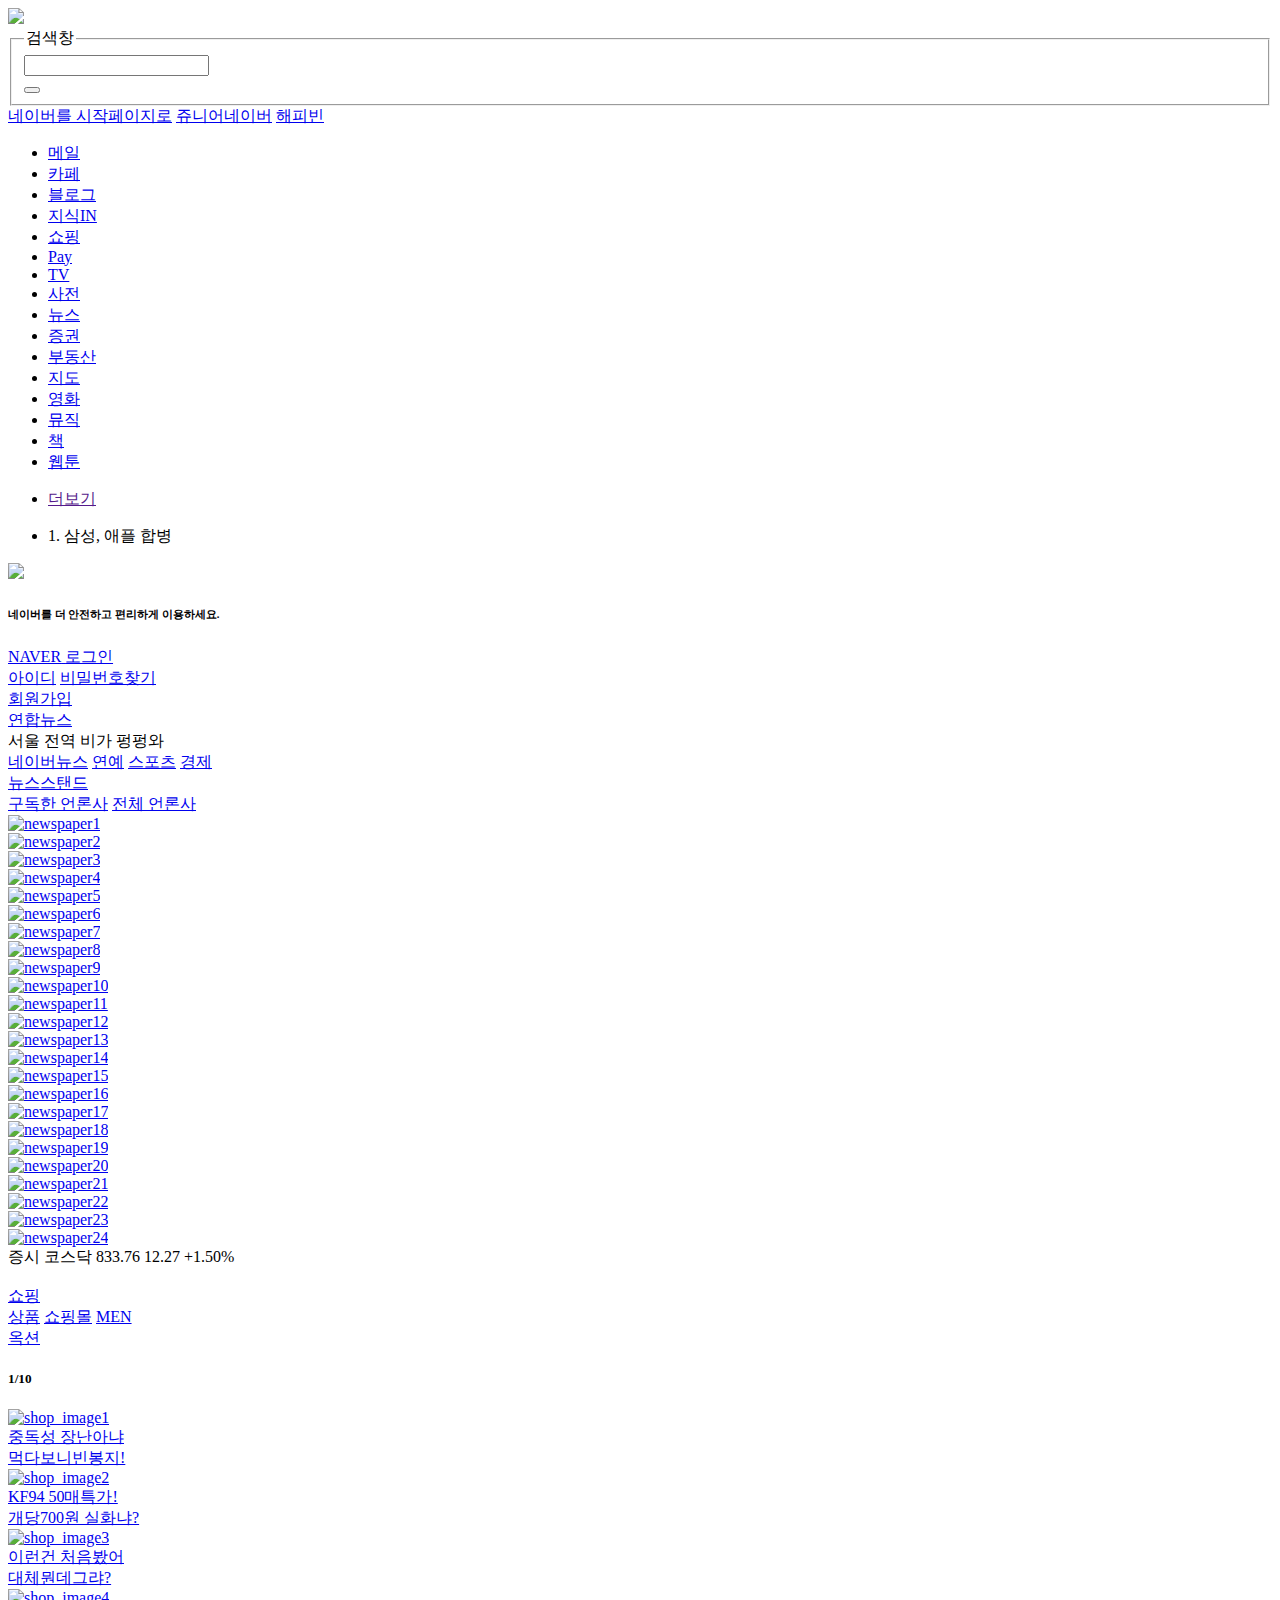
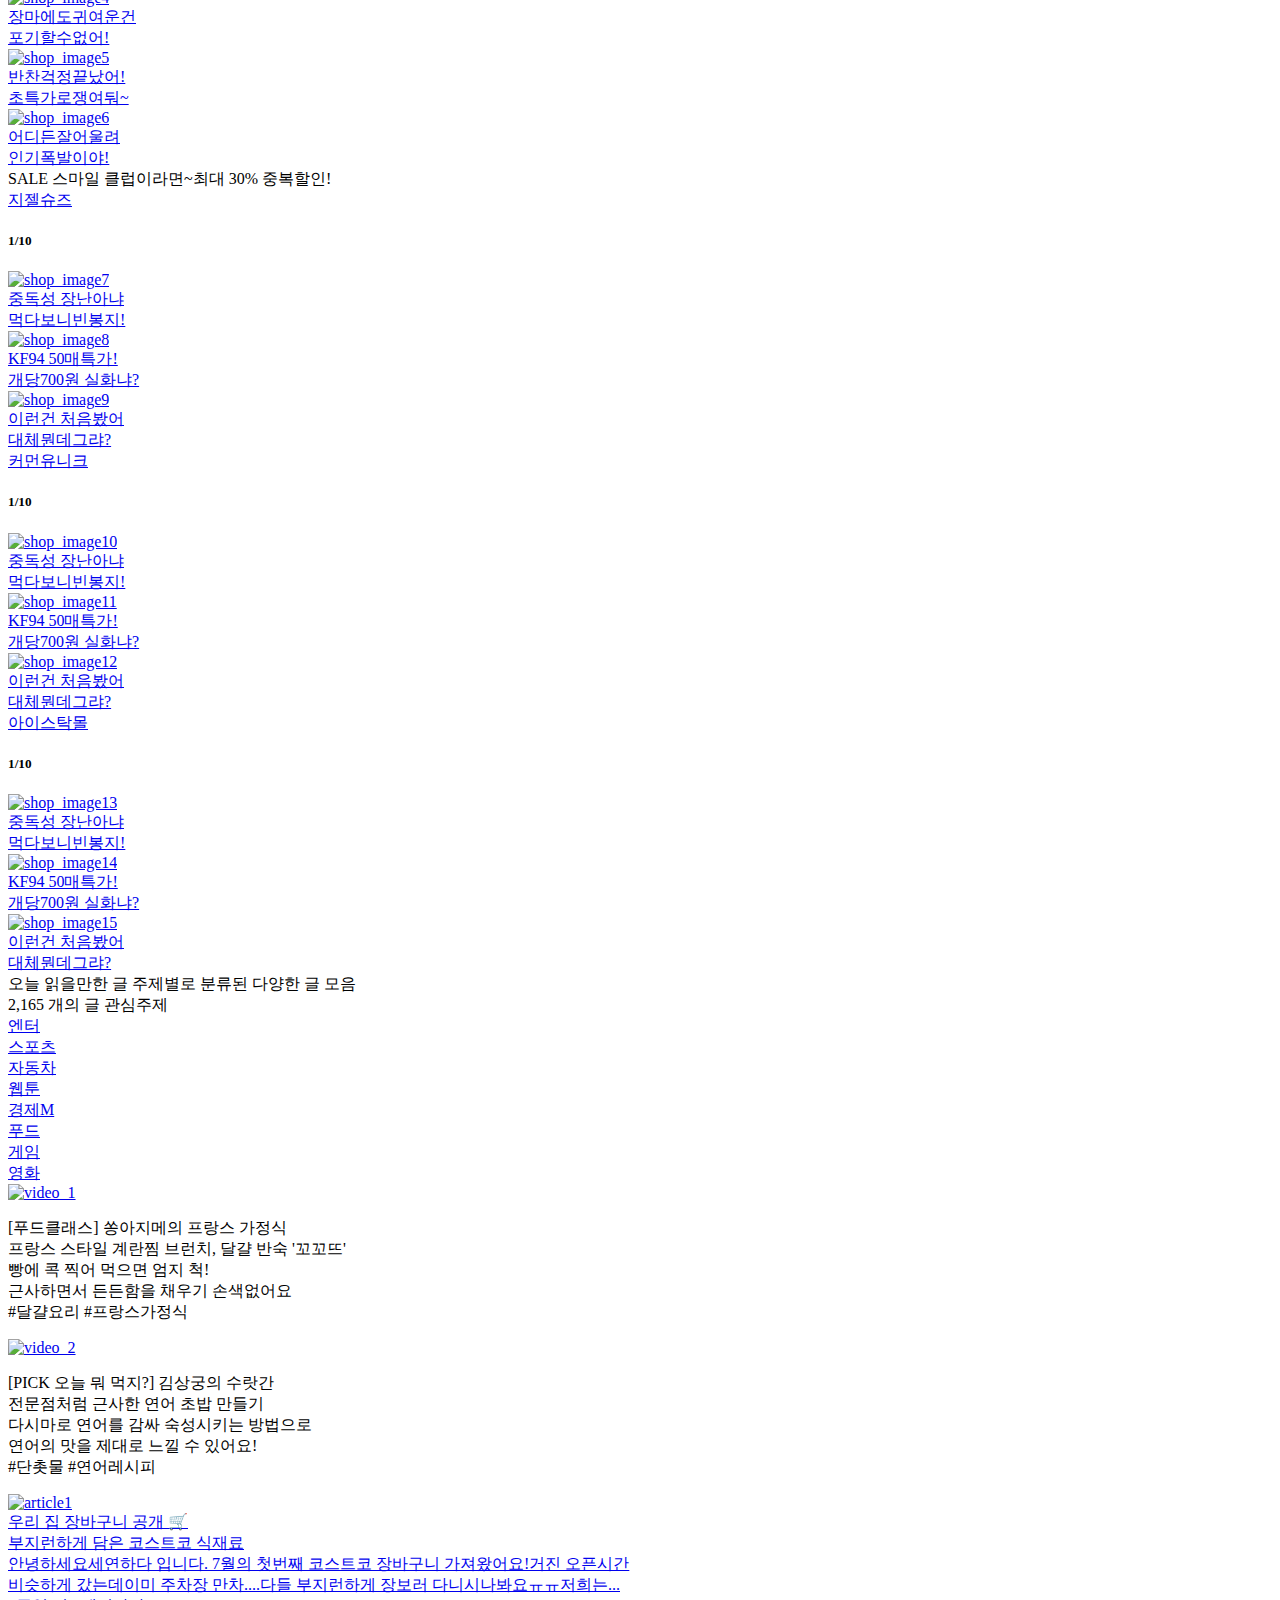
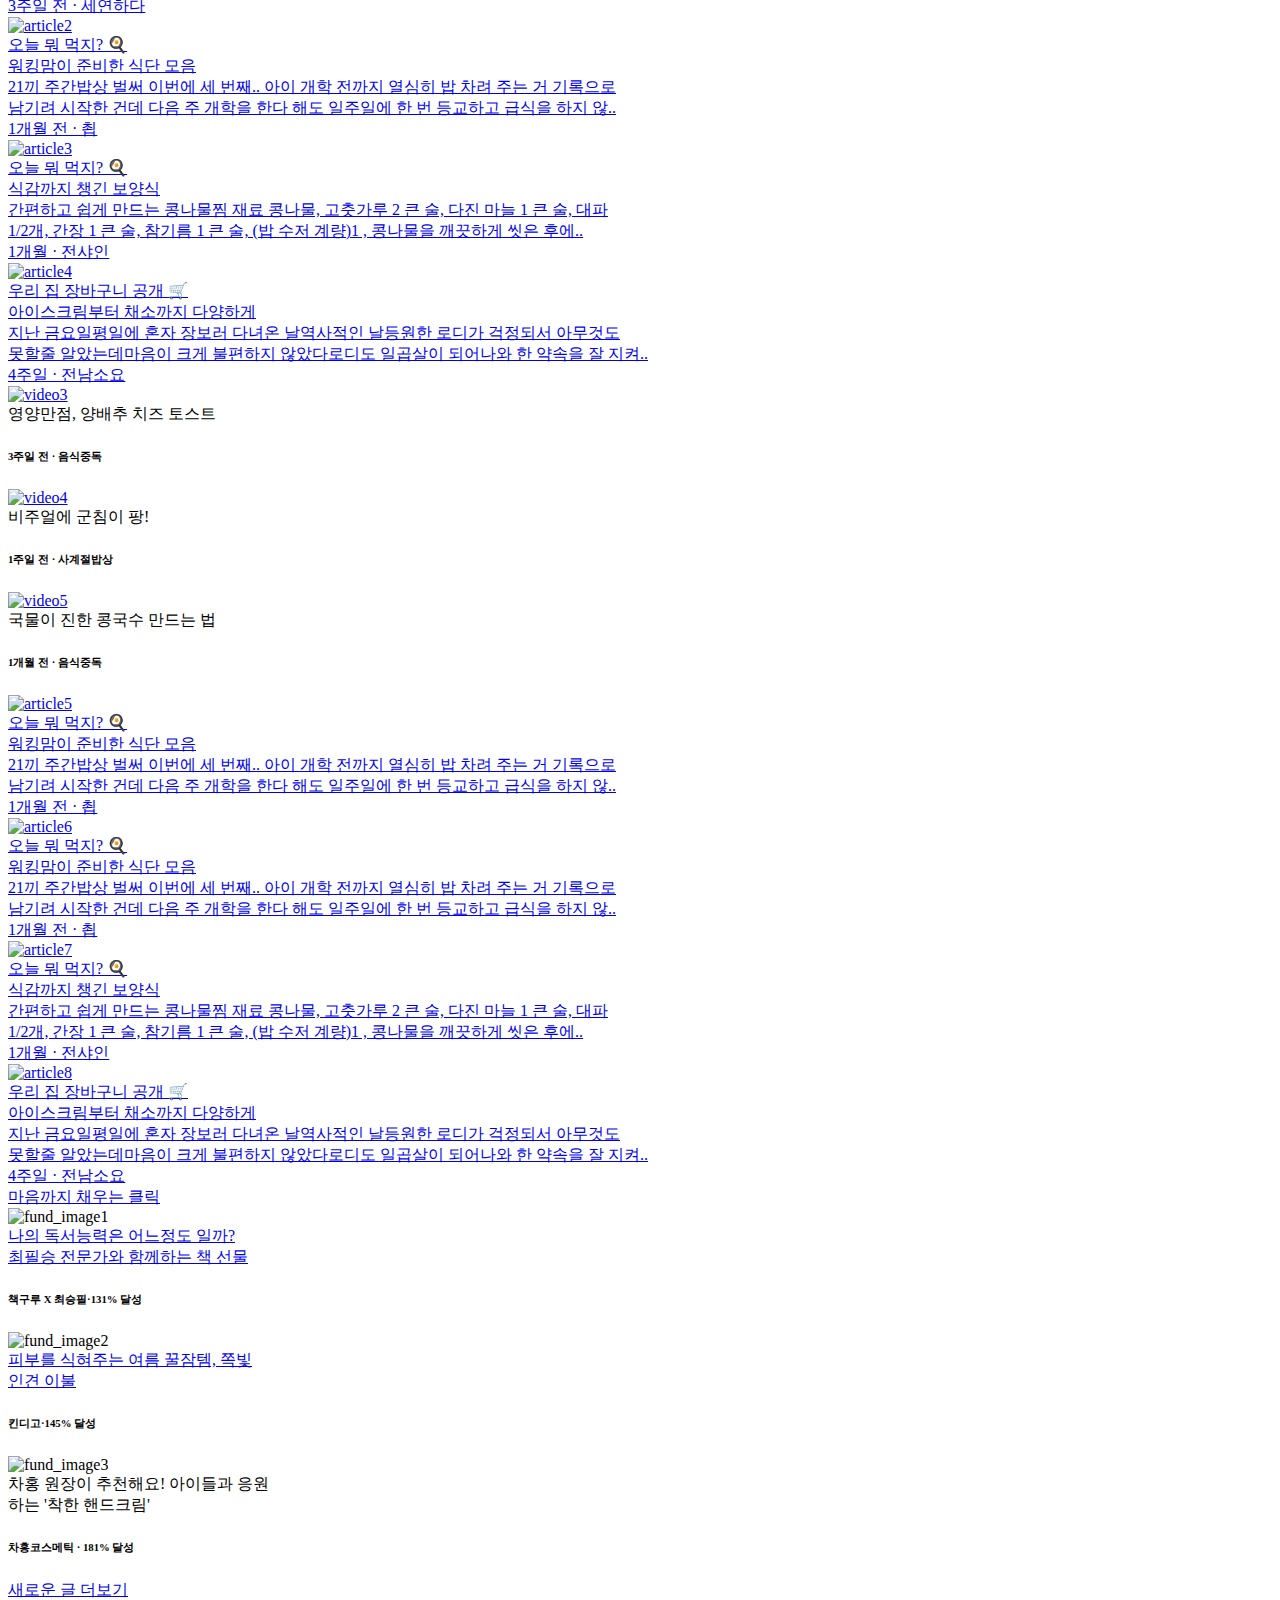
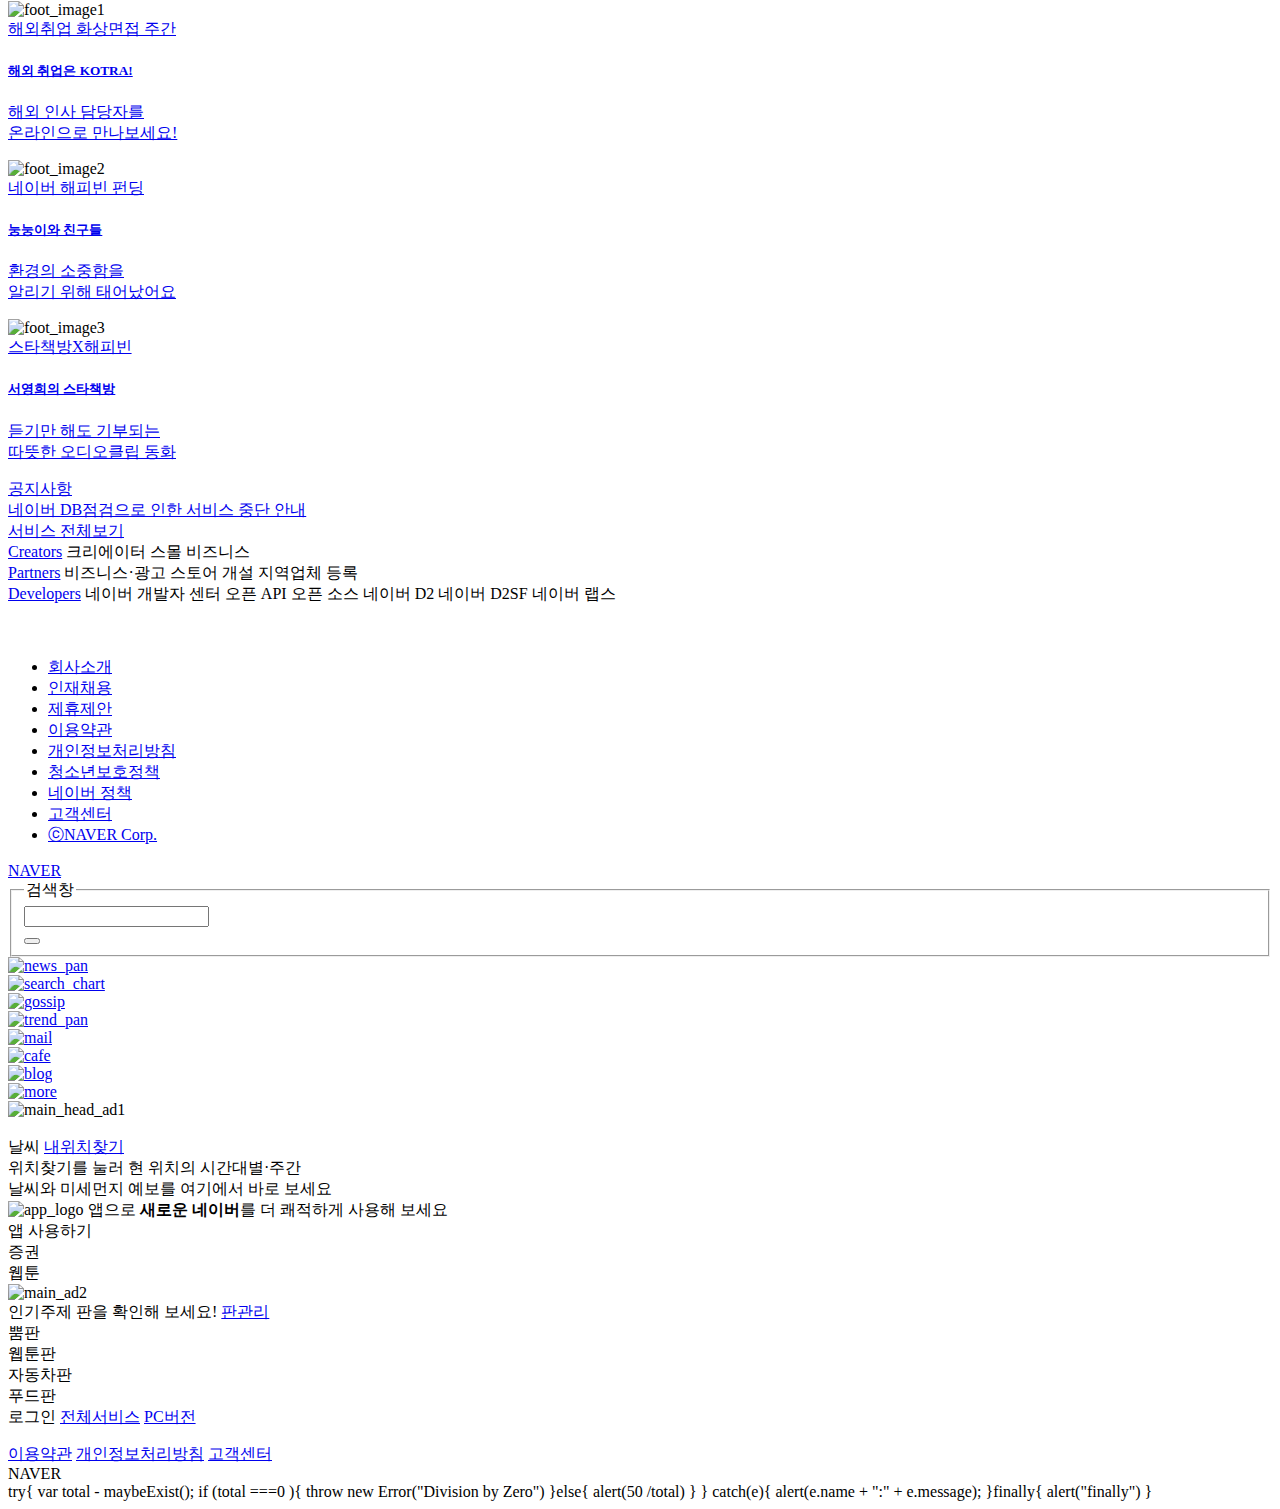
==== naver/index.html @ f4f47e80 "비가 펑펑와로 수정" ====
<!DOCTYPE html>
<html lang="ko">
  <head>
    <meta charset="UTF-8" />
    <meta name="viewport" content="width=device-width, initial-scale=1.0" />
    <meta name="Naver_clone" content="NAVER_CLONE_VER 1.O" />
    <link rel="stylesheet" href="css/style.css" />
    <link
      rel="stylesheet"
      href="https://use.fontawesome.com/releases/v5.13.1/css/all.css"
      integrity="sha384-xxzQGERXS00kBmZW/6qxqJPyxW3UR0BPsL4c8ILaIWXva5kFi7TxkIIaMiKtqV1Q"
      crossorigin="anonymous"
    />
    <link href="react_style.css" media="(max-width: 1280px)" rel="stylesheet">
    <title>INDEX | NAVER CLONE</title>
  </head>
  <body class="react_body">
    <!-- 일반 웹화면 -->
    <header class="header">
      <div class="header_container">
        <div class="logo">
          <a href="#"><img src="image/logo.png" /></a>
        </div>
      <form>
        <fieldset>
          <legend class="hidden">검색창</legend>
          <div class="search_box">
            <input type="text" tabindex="1" id="search_bar" />
            <div class="bar">
              <a href="#"><i class="far fa-keyboard"></i></a>
              <a href="#"><i class="fas fa-caret-down"></i></a>
            </div>
            <button type="submit" tabindex="2" class="search_button">
              <i class="fas fa-search" id="search_icon"></i>
            </button>
          </div>
        </fieldset>
      </form>
    </div>
      <div class="header_link">
        <a href="#">네이버를 시작페이지로</a>
        <a href="#"><i class="fas fa-arrow-circle-right"></i></a>
        <a href="#">쥬니어네이버</a>
        <a href="#">해피빈</a>
      </div>
      <div class="nav_wrapper">
      <nav class="nav">
        <div class="nav_list">
          <ul>
            <li>
              <a href="#"
                ><i class="fas fa-envelope-open-text" id="list_icon"></i>메일</a
              >
            </li>
            <li><a href="#">카페</a></li>
            <li><a href="#">블로그</a></li>
            <li><a href="#">지식IN</a></li>
            <li><a href="#">쇼핑</a></li>
            <li><a href="#">Pay</a></li>
            <li>
              <a href="#"><i class="fas fa-play list_play_icon"></i>TV</a>
            </li>
            <li><a href="#">사전</a></li>
            <li><a href="#">뉴스</a></li>
            <li><a href="#">증권</a></li>
            <li><a href="#">부동산</a></li>
            <li><a href="#">지도</a></li>
            <li><a href="#">영화</a></li>
            <li><a href="#">뮤직</a></li>
            <li><a href="#">책</a></li>
            <li><a href="#">웹툰</a></li>
          </ul>
          <ul>
            <li>
              <a href="" class="more" id="list_more_icon"
                >더보기<i class="fas fa-angle-down"></i
              ></a>
            </li>
          </ul>
          <ul>
            <li>
              <div class="realtime_keyword">
                <span class="keyword_color">1.</span>
                <span>삼성, 애플 합병</span>
              </div>
            </li>
          </ul>
        </div>
      </nav>
      </div>
    </header>
    <main class="main">
      <section class="section "> <!--메인 섹션1-->
        <div class="section_item">
          <img src="image/ad.JPG" id="main_ad" />
        </div>
        <div class="section_item section2"> <!--메인 섹션2-->
          <div class="login_item1">
            <h6>네이버를 더 안전하고 편리하게 이용하세요.</h6>
          </div>
          <div class="login_item2">
            <a href="#"
              ><span id="login_naver">NAVER</span> <span>로그인</span></a
            >
          </div>
          <div class="login_item3">
            <div class="left_items">
              <i class="fas fa-lock"></i>
              <a href="#">아이디</a>
              <a href="#">비밀번호찾기</a>
            </div>
            <div class="right_items">
              <i class="fas fa-user"></i>
              <a href="#">회원가입</a>
            </div>
          </div>
        </div>
        <div class="section_item section3_inner_grid"> <!--메인 섹션3-->
          <div class="section3_item">
            <div class="realtime_news">
              <div class="realtime_news_item1">
                <a href="#" id="realtime_news_link"><span>연합뉴스</span></a>
                <i class="fas fa-angle-right"></i>
              </div>
              <div class="realtime_news_item2">서울 전역 비가 펑펑와</div>
              <div class="realtime_news_item3">
                <a href="#" class="select_category_link" id="realtime_news_category"><span >네이버뉴스</span></h5></a>
                <a href="#" class="select_category_link"><span>연예</span></a>
                <a href="#" class="select_category_link"><span>스포츠</span></a>
                <a href="#" class="select_category_link"><span>경제</span></a>
              </div>
            </div>
          </div>
          <div class="section3_item"> 
            <div class="news_stand">
              <div class="news_stand_item1">
                <a href="#"><i class="far fa-newspaper"></i> </a>
                <a href="#">뉴스스탠드</a>
                <i class="fas fa-angle-right"></i>
              </div>
              <div class="news_stand_item2">
                <a href="#">구독한 언론사</a><i class="fas fa-circle"></i>
                <a href="#">전체 언론사</a>
              </div>
              <div class="news_stand_item3">
                <a href="#"><i class="fas fa-list"></i></a>
                <a href="#"id="news_stand_icon"><i class="fas fa-th-large" ></i></a>
                <a href="#"><i class="fas fa-cog"></i></a>
              </div>
            </div>
            <div class="section3_grid">
              <div class="section3_grid_item"><a href="#"><img src="image/newspaper/1.JPG" alt="newspaper1"></a></div>
              <div class="section3_grid_item"><a href="#"><img src="image/newspaper/2.JPG" alt="newspaper2"></a></div>
              <div class="section3_grid_item"><a href="#"><img src="image/newspaper/3.JPG" alt="newspaper3"></a></div>
              <div class="section3_grid_item"><a href="#"><img src="image/newspaper/4.JPG" alt="newspaper4"></a></div>
              <div class="section3_grid_item"><a href="#"><img src="image/newspaper/5.JPG" alt="newspaper5"></a></div>
              <div class="section3_grid_item"><a href="#"><img src="image/newspaper/6.JPG" alt="newspaper6"></a></div>
              <div class="section3_grid_item"><a href="#"><img src="image/newspaper/7.JPG" alt="newspaper7"></a></div>
              <div class="section3_grid_item"><a href="#"><img src="image/newspaper/8.JPG" alt="newspaper8"></a></div>
              <div class="section3_grid_item"><a href="#"><img src="image/newspaper/9.JPG" alt="newspaper9"></a></div>
              <div class="section3_grid_item"><a href="#"><img src="image/newspaper/10.JPG" alt="newspaper10"></a></div>
              <div class="section3_grid_item"><a href="#"><img src="image/newspaper/11.JPG" alt="newspaper11"></a></div>
              <div class="section3_grid_item"><a href="#"><img src="image/newspaper/12.JPG" alt="newspaper12"></a></div>
              <div class="section3_grid_item"><a href="#"><img src="image/newspaper/13.JPG" alt="newspaper13"></a></div>
              <div class="section3_grid_item"><a href="#"><img src="image/newspaper/14.JPG" alt="newspaper14"></a></div>
              <div class="section3_grid_item"><a href="#"><img src="image/newspaper/15.JPG" alt="newspaper15"></a></div>
              <div class="section3_grid_item"><a href="#"><img src="image/newspaper/16.JPG" alt="newspaper16"></a></div>
              <div class="section3_grid_item"><a href="#"><img src="image/newspaper/17.JPG" alt="newspaper17"></a></div>
              <div class="section3_grid_item"><a href="#"><img src="image/newspaper/18.JPG" alt="newspaper18"></a></div>
              <div class="section3_grid_item"><a href="#"><img src="image/newspaper/19.JPG" alt="newspaper19"></a></div>
              <div class="section3_grid_item"><a href="#"><img src="image/newspaper/20.JPG" alt="newspaper20"></a></div>
              <div class="section3_grid_item"><a href="#"><img src="image/newspaper/21.JPG" alt="newspaper21"></a></div>
              <div class="section3_grid_item"><a href="#"><img src="image/newspaper/22.JPG" alt="newspaper22"></a></div>
              <div class="section3_grid_item"><a href="#"><img src="image/newspaper/23.JPG" alt="newspaper23"></a></div>
              <div class="section3_grid_item"><a href="#"><img src="image/newspaper/24.JPG" alt="newspaper24"></a></div>
            </div>
          </div>
        </div>
        <div class="section_item section4_inner_grid"> <!--메인 섹션4-->
          <div class="section4_item">
            <div class="live_info">
              <div class="live_corner">
                <span>증시</span>
                <span>코스닥</span>
                <span>833.76</span>
                <i class="fas fa-caret-up"></i>
                <span>12.27 +1.50%</span>
              </div>
              <div class="arrows">
                <div class="arrow_box">
                  <i class="fas fa-chevron-left"></i>
                </div>
                <div class="arrow_box">
                  <i class="fas fa-chevron-right"></i>
                </div>
              </div>
            </div>
            <div class="aside_ad">
              <img src="image/ad_aside.JPG" alt="">
            </div>
            <div class="shopping">
              <div class="shopping_title">
                <a href="http://">쇼핑</a>
                <div class="shopping_right_title">
                  <a href="http://">상품</a>
                  <a href="http://">쇼핑몰</a>
                  <a href="http://">MEN</a>
                </div>
              </div>
              <div class="shopping_container1">
                <div class="shopping_inner_title">
                  <a href="http://">옥션<i class="fas fa-angle-right"></i></a>
                  <div class="shopping_title_right_align">
                    <h5>1/10</h5>
                    <div class="shopping_arrow_container">
                      <div class="shopping_arrow_box"><i class="fas fa-angle-left"></i></div>
                      <div class="shopping_arrow_box"><i class="fas fa-angle-right"></i></div>
                    </div>
                  </div>
                </div>
                <div class="shopping_grid_container">
                  <div class="shopping_grid_item">
                    <a href="http://"><img src="image/shopping1.JPG" alt="shop_image1">
                    <div>중독성 장난아냐<br>먹다보니빈봉지!</div></a>
                  </div>
                  <div class="shopping_grid_item">
                    <a href="http://"><img src="image/shopping2.JPG" alt="shop_image2">
                    <div>KF94 50매특가!<br>개당700원 실화냐?</div></a>
                  </div>
                  <div class="shopping_grid_item">
                    <a href="http://"><img src="image/shopping3.JPG" alt="shop_image3">
                    <div>이런건 처음봤어<br>대체뭔데그랴?</div></a>
                  </div>
                </div>
                  <div class="shopping_grid_container">
                  <div class="shopping_grid_item">
                    <a href="http://"><img src="image/shopping4.JPG" alt="shop_image4">
                    <div>장마에도귀여운건<br>포기할수없어!</div></a>
                  </div>
                  <div class="shopping_grid_item">
                    <a href="http://"><img src="image/shopping5.JPG" alt="shop_image5">
                    <div>반찬걱정끝났어!<br>초특가로쟁여둬~</div></a>
                  </div>
                  <div class="shopping_grid_item">
                    <a href="http://"><img src="image/shopping6.JPG" alt="shop_image6">
                    <div>어디든잘어울려<br>인기폭발이야!</div></a>
                  </div>
                </div>
                <div class="shopping_inner_info">
                  <span>SALE</span>
                  <span>스마일 클럽이라면~최대 30% 중복할인!</span>
                  <i class="fas fa-angle-right"></i>
                </div>
              </div>
              <div class="shopping_container2 division_line">
                <div class="shopping_inner_title">
                  <a href="http://">지젤슈즈<i class="fas fa-angle-right"></i></a>
                  <div class="shopping_title_right_align">
                    <h5>1/10</h5>
                    <div class="shopping_arrow_container">
                      <div class="shopping_arrow_box"><i class="fas fa-angle-left"></i></div>
                      <div class="shopping_arrow_box"><i class="fas fa-angle-right"></i></div>
                    </div>
                  </div>
                </div>
                <div class="shopping_grid_container">
                  <div class="shopping_grid_item">
                    <a href="http://"><img src="image/shopping7.JPG" alt="shop_image7">
                      <div>중독성 장난아냐<br>먹다보니빈봉지!</div></a>
                  </div>
                  <div class="shopping_grid_item">
                    <a href="http://"><img src="image/shopping8.JPG" alt="shop_image8">
                    <div>KF94 50매특가!<br>개당700원 실화냐?</div></a>
                  </div>
                  <div class="shopping_grid_item">
                    <a href="http://"><img src="image/shopping9.JPG" alt="shop_image9">
                    <div>이런건 처음봤어<br>대체뭔데그랴?</div></a>
                  </div>
                  </div>
                  <div class="shopping_inner_title">
                    <a href="http://">커먼유니크<i class="fas fa-angle-right"></i></a>
                    <div class="shopping_title_right_align">
                      <h5>1/10</h5>
                      <div class="shopping_arrow_container">
                        <div class="shopping_arrow_box"><i class="fas fa-angle-left"></i></div>
                        <div class="shopping_arrow_box"><i class="fas fa-angle-right"></i></div>
                      </div>
                    </div>
                  </div>
                  <div class="shopping_grid_container">
                    <div class="shopping_grid_item">
                      <a href="http://"><img src="image/shopping10.JPG" alt="shop_image10">
                      <div>중독성 장난아냐<br>먹다보니빈봉지!</div></a>
                    </div>
                    <div class="shopping_grid_item">
                      <a href="http://"><img src="image/shopping11.JPG" alt="shop_image11">
                      <div>KF94 50매특가!<br>개당700원 실화냐?</div></a>
                    </div>
                    <div class="shopping_grid_item">
                      <a href="http://"><img src="image/shopping12.JPG" alt="shop_image12">
                      <div>이런건 처음봤어<br>대체뭔데그랴?</div></a>
                    </div>
                    </div>
                    <div class="shopping_inner_title">
                      <a href="http://">아이스탁몰<i class="fas fa-angle-right"></i></a>
                      <div class="shopping_title_right_align">
                        <h5>1/10</h5>
                        <div class="shopping_arrow_container">
                          <div class="shopping_arrow_box"><i class="fas fa-angle-left"></i></div>
                          <div class="shopping_arrow_box"><i class="fas fa-angle-right"></i></div>
                        </div>
                      </div>
                    </div>
                    <div class="shopping_grid_container">
                      <div class="shopping_grid_item">
                        <a href="http://"><img src="image/shopping13.JPG" alt="shop_image13">
                        <div>중독성 장난아냐<br>먹다보니빈봉지!</div></a>
                      </div>
                      <div class="shopping_grid_item">
                       <a href="http://"><img src="image/shopping14.JPG" alt="shop_image14">
                        <div>KF94 50매특가!<br>개당700원 실화냐?</div></a>
                      </div>
                      <div class="shopping_grid_item">
                      <a href="http://"><img src="image/shopping15.JPG" alt="shop_image15">
                    <div>이런건 처음봤어<br>대체뭔데그랴?</div></a>
                  </div>
                </div>
              </div>
            </div>
            <div class="shopping_news"></div>
          </div>
        </div>
        <div class="section_item"> <!--메인 섹션5-->
          <div class="light_reading">
            <div class="light_reading_title">
              <div class="left_title">
                <span>오늘 읽을만한 글</span>
                <span>주제별로 분류된 다양한 글 모음</span>
              </div>
              <div class="right_title">
                <span>2,165 개의 글</span>
                  <i class="fas fa-cog"></i>
                  <span>관심주제</span>
                </div>
              </div>
            <div class="light_reading_menu">
              <div class="menu_grid_item"><a href="#">엔터</a></div>
              <div class="menu_grid_item"><a href="#">스포츠</a></div>
              <div class="menu_grid_item"><a href="#">자동차</a></div>
              <div class="menu_grid_item"><a href="#">웹툰</a></div>
              <div class="menu_grid_item"><a href="#">경제M</a></div>
              <div class="menu_grid_item"><a href="#">푸드</a></div>
              <div class="menu_grid_item"><a href="#">게임</a></div>
              <div class="menu_grid_item"><a href="#">영화</a></div>
              <div class="arrow_circle left_icon_align"><i class="fas fa-angle-left"></i></div>
              <div class="arrow_circle right_icon_align"><i class="fas fa-angle-right"></i></div>
            </div>
            <div class="light_reading_main">
              <div class="reading_main_container">
                <div class="main_column"><a href="#"><img src="image/video1.JPG" alt="video_1"></a>
                  <p>[푸드클래스] 쏭아지메의 프랑스 가정식<br>
                  프랑스 스타일 계란찜 브런치, 달걀 반숙 '꼬꼬뜨'<br>
                  빵에 콕 찍어 먹으면 엄지 척!<br>
                  근사하면서 든든함을 채우기 손색없어요<br>
                  #달걀요리 #프랑스가정식</div></p>
                <div class="main_column"><a href="#"><img src="image/video2.JPG" alt="video_2"></a>
                <p>[PICK 오늘 뭐 먹지?] 김상궁의 수랏간<br>
                  전문점처럼 근사한 연어 초밥 만들기<br>
                  다시마로 연어를 감싸 숙성시키는 방법으로 <br>
                  연어의 맛을 제대로 느낄 수 있어요!<br>
                  #단촛물 #연어레시피</p>
                </div>
              </div>
            </div>
            <div class="light_reading_article">
              <div class="article_item">
                <div class="article_img">
                  <a href="#"><img src="image/article9.JPG" alt="article1"></a>
                </div>
                <div class="article_text">
                  <a href="#"><span>우리 집 장바구니 공개 🛒<br></span>
                  <span>부지런하게 담은 코스트코 식재료<br></span>
                  안녕하세요세연하다 입니다. 7월의 첫번째 코스트코 장바구니 가져왔어요!​거진 오픈시간<br>
                  비슷하게 갔는데이미 주차장 만차....​다들 부지런하게 장보러 다니시나봐요ㅠㅠ저희는... <br>
                  3주일 전 · 세연하다</a>
                </div>
              </div>
              <div class="article_item">
                <div class="article_img">
                  <a href="#"><img src="image/article3.JPG" alt="article2"></a>
                </div>
                <div class="article_text">
                  <a href="#"><span>오늘 뭐 먹지? 🍳<br></span>
                  <span>워킹맘이 준비한 식단 모음<br></span>
                  ​​​21끼 주간밥상 벌써 이번에 세 번째.. 아이 개학 전까지 열심히 밥 차려 주는 거 기록으로<br> 남기려
                  시작한 건데 다음 주 개학을 한다 해도 일주일에 한 번 등교하고 급식을 하지 않..<br>
                  1개월 전 · 쵭</a>
                </div>
              </div>
              <div class="article_item">
                <div class="article_img">
                  <a href="#"><img src="image/article4.JPG" alt="article3"></a></div>
                  <div class="article_text">
                    <a href="#"><span>오늘 뭐 먹지? 🍳<br></span>
                    <span>식감까지 챙긴 보양식<br></span>
                    간편하고 쉽게 만드는 콩나물찜 ​​​재료 콩나물, 고춧가루 2 큰 술, 다진 마늘 1 큰 술, 대파<br>
                    1/2개, 간장 1 큰 술, 참기름 1 큰 술, (밥 수저 계량)1 , 콩나물을 깨끗하게 씻은 후에..<br> 
                    1개월 · 전샤인</a>
                </div>
              </div>
              <div class="article_item">
                <div class="article_img">
                  <a href="#"><img src="image/article10.JPG" alt="article4"></a>
                </div>
                <div class="article_text">
                  <a href="#"><span>우리 집 장바구니 공개 🛒<br></span>
                  <span>아이스크림부터 채소까지 다양하게<br></span>
                  ​​​지난 금요일​평일에 혼자 장보러 다녀온 날​역사적인 날​등원한 로디가 걱정되서 아무것도<br>
                  못할줄 알았는데​마음이 크게 불편하지 않았다​로디도 일곱살이 되어나와 한 약속을 잘 지켜..<br>
                  4주일 · 전남소요</div></a>
              </div>  
            </div>
            <div class="row_array border_top">
              <div class="column_image_box">
                <div class="related_video_box">
                  <a href="#"><img src="image/video3.JPG" alt="video3"></a>
                </div>
                <div class="related_text">
                  <div>영양만점, 양배추 치즈 토스트</div>
                  <h6>3주일 전 · 음식중독</h6>
                </div>
              </div>  
              <div class="column_image_box">
                <div class="related_video_box">
                  <a href="#"><img src="image/video6.JPG" alt="video4"></a>
                </div>
                <div class="related_text"> 
                  <div> 비주얼에 군침이 팡!</div>
                  <h6>1주일 전 · 사계절밥상</h6>
                </div>
              </div>
              <div class="column_image_box">
                <div class="related_video_box">
                  <a href="#"><img src="image/video5.JPG" alt="video5"></a>
                </div>
                <div class="related_text"> 
                  <div>국물이 진한 콩국수 만드는 법</div>
                  <h6>1개월 전 · 음식중독</h6>
                </div>
              </div>
            </div>
            <div class="best_article">
              <div class="article_item">
                <div class="article_img">
                  <a href="#"><img src="image/article11.JPG" alt="article5"></a>
                </div>
                <div class="article_text">
                  <a href="#"><span>오늘 뭐 먹지? 🍳<br></span>
                  <span>워킹맘이 준비한 식단 모음<br></span>
                  ​​​21끼 주간밥상 벌써 이번에 세 번째.. 아이 개학 전까지 열심히 밥 차려 주는 거 기록으로<br> 남기려
                  시작한 건데 다음 주 개학을 한다 해도 일주일에 한 번 등교하고 급식을 하지 않..<br>
                  1개월 전 · 쵭</a>
                </div>
              </div>
              <div class="article_item">
                <div class="article_img">
                  <a href="#"><img src="image/article12.JPG" alt="article6"></a>
                </div>
                <div class="article_text">
                  <a href="#"><span>오늘 뭐 먹지? 🍳<br></span>
                  <span>워킹맘이 준비한 식단 모음<br></span>
                  ​​​21끼 주간밥상 벌써 이번에 세 번째.. 아이 개학 전까지 열심히 밥 차려 주는 거 기록으로<br> 남기려
                  시작한 건데 다음 주 개학을 한다 해도 일주일에 한 번 등교하고 급식을 하지 않..<br>
                  1개월 전 · 쵭</a>
                </div>
              </div>
              <div class="article_item">
                <div class="article_img">
                  <a href="#"><img src="image/article7.JPG" alt="article7"></a></div>
                  <div class="article_text">
                    <a href="#"><span>오늘 뭐 먹지? 🍳<br></span>
                    <span>식감까지 챙긴 보양식<br></span>
                    간편하고 쉽게 만드는 콩나물찜 ​​​재료 콩나물, 고춧가루 2 큰 술, 다진 마늘 1 큰 술, 대파<br>
                    1/2개, 간장 1 큰 술, 참기름 1 큰 술, (밥 수저 계량)1 , 콩나물을 깨끗하게 씻은 후에..<br> 
                    1개월 · 전샤인</a>
                </div>
              </div>
              <div class="article_item">
                <div class="article_img">
                  <a href="#"><img src="image/article6.JPG" alt="article8"></a>
                </div>
                <div class="article_text">
                  <a href="#"><span>우리 집 장바구니 공개 🛒<br></span>
                  <span>아이스크림부터 채소까지 다양하게<br></span>
                  ​​​지난 금요일​평일에 혼자 장보러 다녀온 날​역사적인 날​등원한 로디가 걱정되서 아무것도<br>
                  못할줄 알았는데​마음이 크게 불편하지 않았다​로디도 일곱살이 되어나와 한 약속을 잘 지켜..<br>
                  4주일 · 전남소요</div></a>
              </div>
            </div>
          </div>
        </div>
        <div class="section_item"><!--메인섹션 6-->
          <div class="funding">
            <div class="fund_link">
              <a href="#">마음까지 채우는 클릭 
                <i class="fas fa-angle-right"></i></a>
            </div>
            <div class="row_array">
              <div class="column_image_box">
                <img src="image/fund1.JPG" alt="fund_image1">
                <div class="fund_text_box">
                  <a href="#">나의 독서능력은 어느정도 일까? <br>최필승
                  전문가와 함께하는 책 선물</a>
                  <h6>책구루 X 최승필·131% 달성</h6>
                </div>
              </div>
              <div class="column_image_box">
                <img src="image/fund2.JPG" alt="fund_image2">
                <div class="fund_text_box">
                  <a href="#">피부를 식혀주는 여름 꿀잠템, 쪽빛 <br>인견 이불</a>
                  <h6>킨디고·145% 달성</h6>
                </div>
              </div>
              <div class="column_image_box">
                <img src="image/fund3.png" alt="fund_image3">
                <div class="fund_text_box">차홍 원장이 추천해요! 아이들과 응원<br>
                  하는 '착한 핸드크림'<a href="#"></a>
                  <h6>차홍코스메틱 · 181% 달성</h6>
                </div>
              </div>
            </div>
          </div>
          <div class="more_reading">
            <div class="more_button">
              <i class="fas fa-plus"></i>
            <div class="more_link"><a href="http://">새로운 글 더보기</a></div>
            </div>
          </div>
        </div>  
      </section>
    </main>
    <footer class="footer ">
      <div class="foot_container">
        <div class="foot_width foot_card ">
          <div class="foot_card_container">
            <div class="foot_card_img">
              <img src="image/footer1.JPG" alt="foot_image1">
            </div>
            <div class="foot_text">
              <a href="3">
                <span>해외취업 화상면접 주간</span>
                <h5>해외 취업은 KOTRA!</h5>
                <p>해외 인사 담당자를<br>온라인으로 만나보세요!</p>
              </a>
            </div>
          </div>
          <div class="foot_card_container">
            <img src="image/footer2.JPG" alt="foot_image2">
            <div class="foot_text">
              <a href="3">
                <span>네이버 해피빈 펀딩</span>
                <h5>눙눙이와 친구들</h5>
                <p>환경의 소중함을<br>알리기 위해 태어났어요</p>
              </a>
            </div>
          </div>
          <div class="foot_card_container">
            <img src="image/footer3.JPG" alt="foot_image3">
            <div class="foot_text">
              <a href="3">
                <span>스타책방X해피빈</span>
                <h5>서영희의 스타책방</h5>
                <p>듣기만 해도 기부되는<br>따뜻한 오디오클립 동화</p>
              </a>
            </div>
          </div>
        </div>
        <div class="foot_item foot_notice">
          <a href="#">공지사항</a>
          <div class="notice_item">
            <a href="#" id="notice_link_color">네이버 DB점검으로 인한 서비스 중단 안내</a>
          </div>
          <div class="notice_item">
            <a href="#">서비스 전체보기 <i class="fas fa-angle-right"></i></a>
          </div>
        </div>
        <div class="foot_width foot_company">
          <div class="left_align">
            <div class="company_item">
              <a href="http://">Creators</a>
              <span>크리에이터</span>
              <span>스몰 비즈니스</span>
            </div>
            <div class="company_item">
              <a href="http://">Partners</a>
              <span>비즈니스·광고</span>
              <span>스토어 개설</span>
              <span>지역업체 등록</span>
            </div>
            <div class="company_item">
              <a href="http://">Developers</a>
              <span>네이버 개발자 센터</span>
              <span>오픈 API</span>
              <span>오픈 소스</span>
              <span>네이버 D2</span>
              <span>네이버 D2SF</span>
              <span>네이버 랩스</span>
            </div>
          </div>
          <div class="right_align">
            <div class="service_link">
              <div class="sevice_text"></div>
              <img src="" alt="">
            </div>
            <div class="service_link">
              <div class="sevice_text"></div>
              <img src="" alt="">
            </div>
          </div>
        </div>
        <div class="foot_width foot_info">
          <ul class="foot_info_container">
            <li><a href="#">회사소개</a></li>
            <li><a href="#">인재채용</a></li>
            <li><a href="#">제휴제안</a></li>
            <li><a href="#">이용약관</a></li>
            <li id="emphasize1"><a href="#">개인정보처리방침</a></li>
            <li><a href="#">청소년보호정책</a></li>
            <li><a href="#">네이버 정책</a></li>
            <li><a href="#">고객센터</a></li>
            <li id="emphasize2"><a href="#">ⓒNAVER Corp.</a></li>
          </ul>
        </div>
      </div>
    </footer>

        <!--반응형 html-->
        <div class="all_react_layer">
          <div class="react_layer_item">
            <header class="react_header">
              <nav class="react_header_grid_item">
                  <a href="http://"><i class="fas fa-bars"></i></a>
                  <a href="http://"><i class="fas fa-inbox"></i></a>
              </nav>
              <div class="react_header_grid_item">
                <a href="http://">NAVER</a>
              </div>
              <!-- 검색창 -->
              <form class="react_header_grid_item"> 
                <fieldset>
                  <legend class="hidden">검색창</legend>
                  <div >
                    <input type="text" tabindex="1" id="react_search_bar" />
                    <div class="react_bar">
                      <a href="#"><i class="fas fa-microphone"></i></a>
                      <a href="#"><i class="fab fa-instagram"></i></a>
                      <a href="#"><i class="fas fa-map-marker-alt"></i></a>
                    </div>
                    <button type="submit" tabindex="2" class="react_search_button"></button>
                </div>
                </fieldset>
              </form>
            </header>
        </div>
        <div class="react_layer_item">
            <div class="icon_wrapper"><a href="http://"><img src="" alt="news_pan"></a></div>
            <div class="icon_wrapper"><a href="http://"><img src="" alt="search_chart"></a></div>
            <div class="icon_wrapper"><a href="http://"><img src="" alt="gossip"></a></div>
            <div class="icon_wrapper"><a href="http://"><img src="" alt="trend_pan"></a></div>
            <div class="icon_wrapper"><a href="http://"><img src="" alt="mail"></a></div>
            <div class="icon_wrapper"><a href="http://"><img src="" alt="cafe"></a></div>
            <div class="icon_wrapper"><a href="http://"><img src="" alt="blog"></a></div>
            <div class="icon_wrapper"><a href="http://"><img src="" alt="more"></a></div>
        </div>
        <div class="react_layer_item">
            <div class="react_main_grid_item"> <!--메인 섹션1 광고1-->
              <img src="image/re_main_ad2.JPG" alt="main_head_ad1">
            </div>
            <div class="react_main_grid_item"> <!--메인 섹션2-->
              <img src="image/re_main_1.JPG" alt="">
            </div>
            <div class="react_main_grid_item"> <!--메인 섹션3-->
              <div class="weather_title ">
                <span>날씨</span>
                <a href="http://">내위치찾기 <i class="fas fa-street-view"></i></a>
                <a href="http://"><i class="fas fa-chevron-up "></i></a>
              </div>
              <div class="weather_content"> 
              위치찾기를 눌러 현 위치의 시간대별·주간<br>
              날씨와 미세먼지 예보를 여기에서 바로 보세요
            </div>
            </div>  
            <!--메인 섹션4-->
            <div class="react_main_grid_item"> 
              <div class="row_align">
                <img src="" alt="app_logo">
              앱으로 <b>새로운 네이버</b>를 더 쾌적하게 사용해 보세요
              <div class="app_link_box">앱 사용하기</div>
              </div>
            </div>
            <!--메인 섹션5-->
            <div class="react_main_grid_item">
              <div class="row_align">
               <span>증권</span> 
              <a href="http://"><i class="fas fa-chevron-down"></i></a>
              </div>
            </div>
            <!--메인 섹션6-->
            <div class="react_main_grid_item">
              <div class="row_align">
                <span>웹툰</span>  
                <a href="http://"><i class="fas fa-chevron-down"></i></a>
              </div>
            </div>
            <!--메인 섹션7-->
            <div class="react_main_grid_item">
              <img src="image/re_main_ad.JPG" alt="main_ad2">
            </div>
            <!--메인 섹션8-->
            <div class="react_main_grid_item">
              <div class="column_align">
                <div class="row_align">인기주제 판을 확인해 보세요! <a href="http://">판관리</a></div>
                <div class="pan_grid_container">
                  <div class="pan row_align">뿜판 <a href="http://"><i class="fas fa-angle-right"></i></a></div>
                <div class="pan row_align">웹툰판 <a href="http://"><i class="fas fa-angle-right"></i></a></div>
                <div class="pan row_align">자동차판 <a href="http://"><i class="fas fa-angle-right"></i></a></div>
                <div class="pan row_align">푸드판 <a href="http://"><i class="fas fa-angle-right"></i></a></div>
                </div>
              </div>
          </div>
        </main>
        </div>
        <footer class="react_layer_item">
            <div>
              <a href="#"></a>로그인
              <a href="#">전체서비스</a>
              <a href="#">PC버전</a>
              <p></p>
              <a href="#">이용약관</a>
              <a href="#">개인정보처리방침</a>
              <a href="#">고객센터</a>
            </div>
            <div>NAVER</div>
          </footer>
        </div>
      </div>
    <script src="index.js"></script>
  </body>
</html>
try{
  var total - maybeExist();
  if (total ===0 ){
    throw new Error("Division by Zero")
  }else{
    alert(50 /total)
  }
}
catch(e){
  alert(e.name + ":" + e.message);
}finally{
  alert("finally")
}
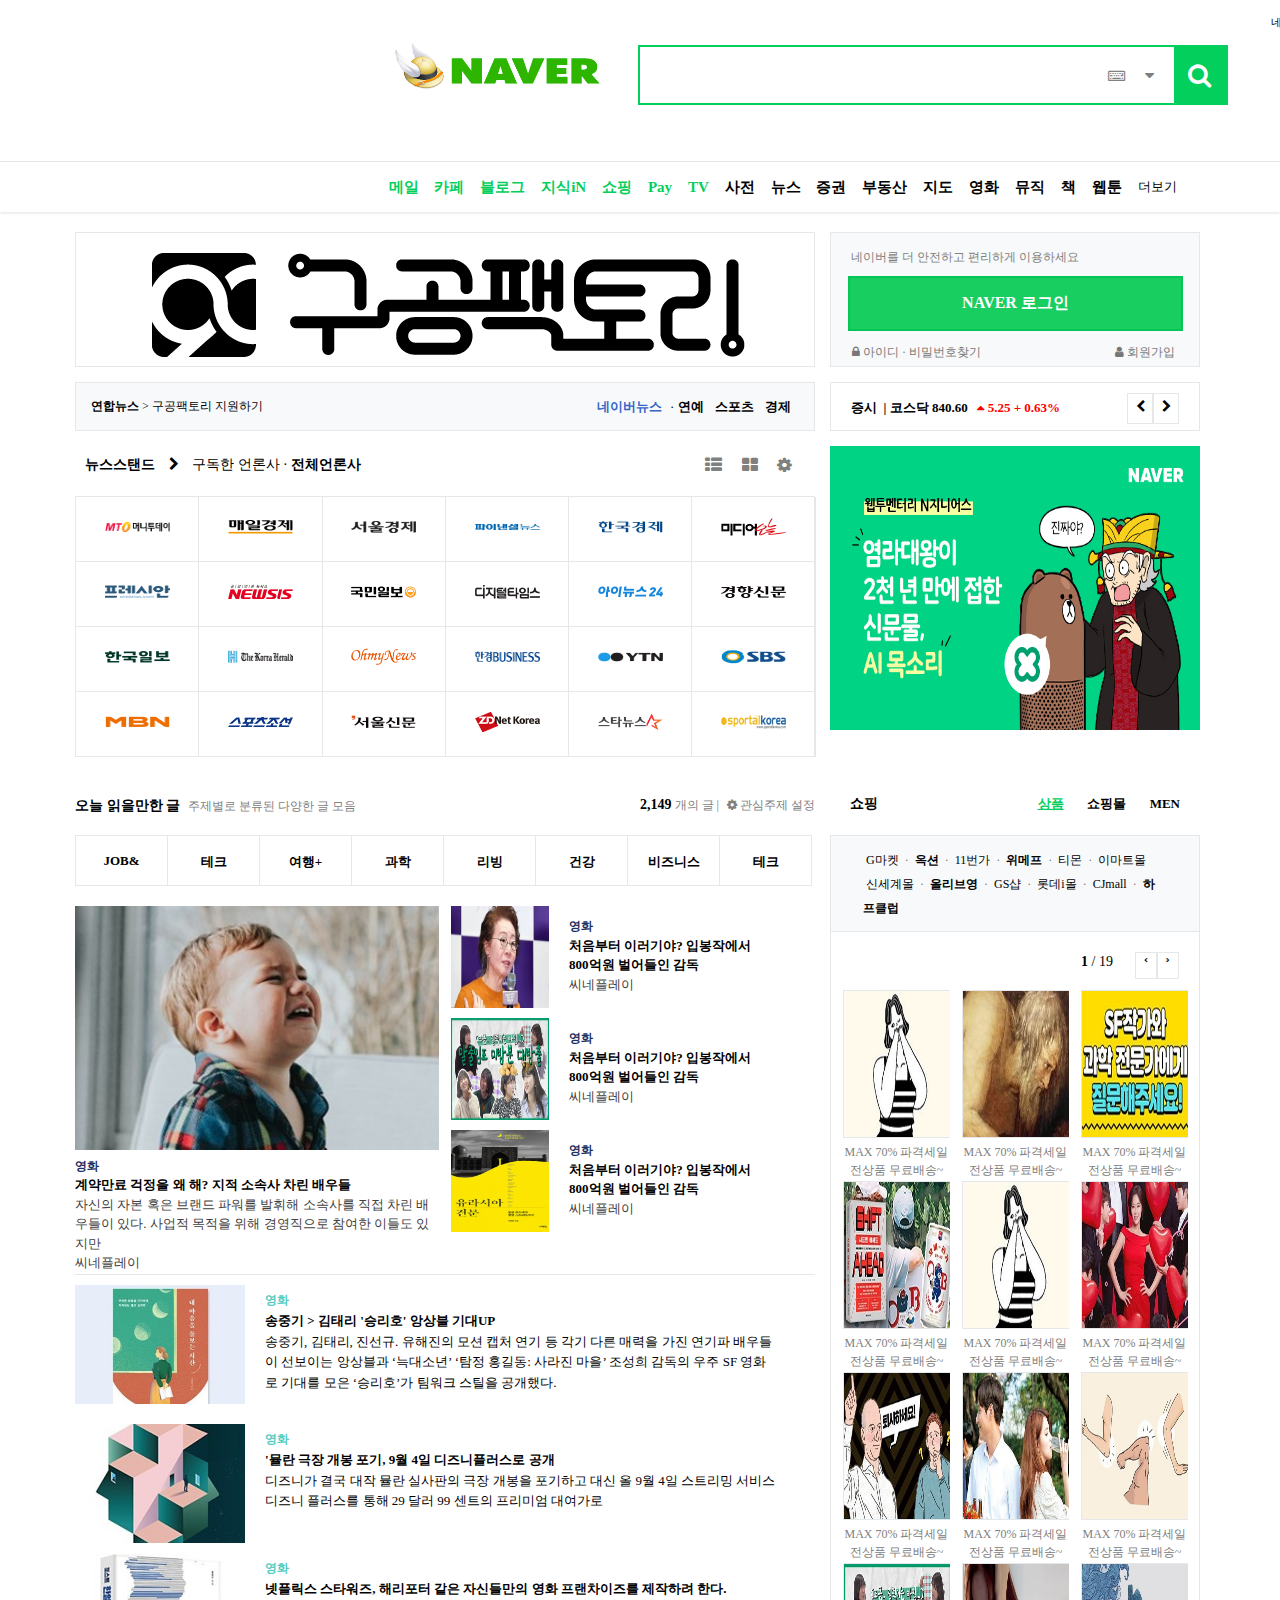
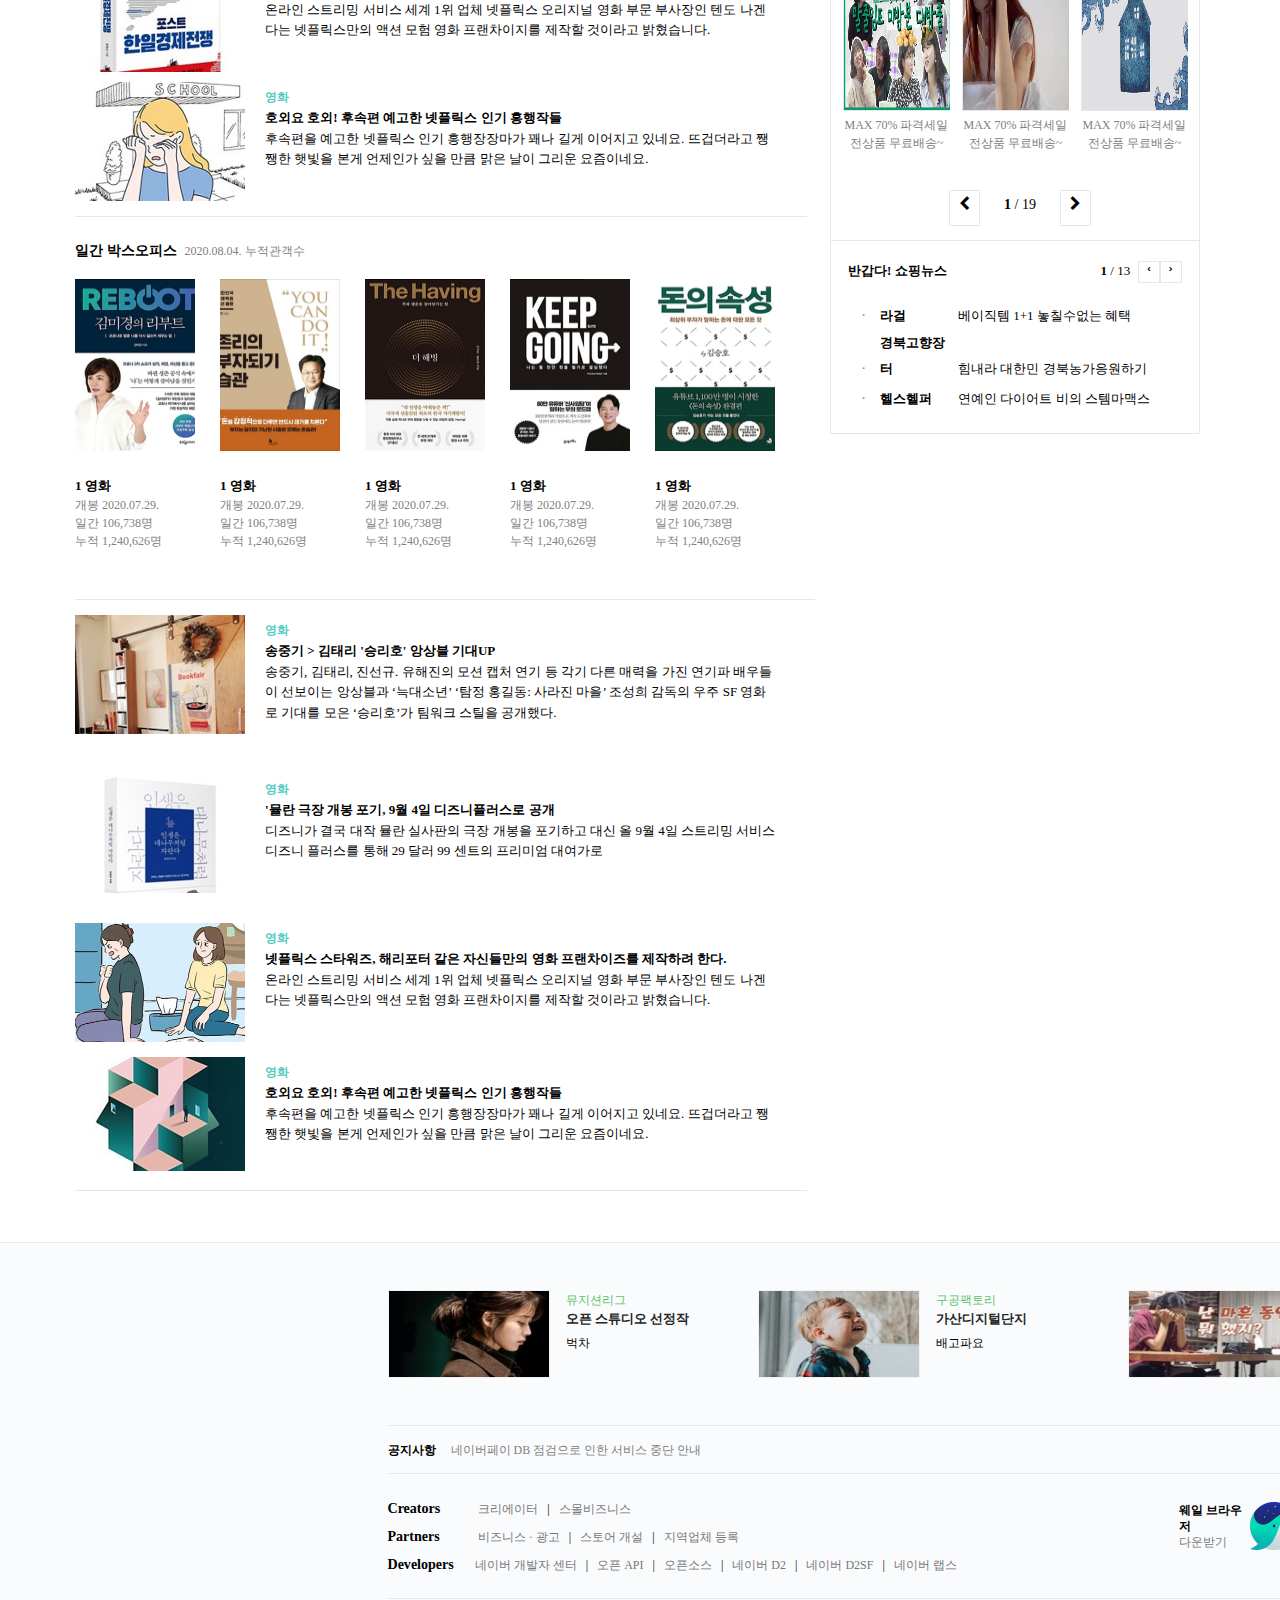
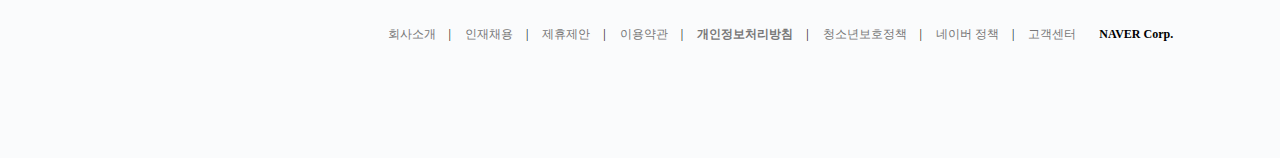
==== commit dafd3716: "new commit" ====
--- a/naver/index.html
+++ b/naver/index.html
@@ -1,762 +1,810 @@
 <!DOCTYPE html>
 <html lang="ko">
-  <head>
-    <meta charset="UTF-8" />
-    <meta name="viewport" content="width=device-width, initial-scale=1.0" />
-    <meta name="Naver_clone" content="NAVER_CLONE_VER 1.O" />
-    <link rel="stylesheet" href="css/style.css" />
-    <link
-      rel="stylesheet"
-      href="https://use.fontawesome.com/releases/v5.13.1/css/all.css"
-      integrity="sha384-xxzQGERXS00kBmZW/6qxqJPyxW3UR0BPsL4c8ILaIWXva5kFi7TxkIIaMiKtqV1Q"
-      crossorigin="anonymous"
-    />
-    <link href="react_style.css" media="(max-width: 1280px)" rel="stylesheet">
-    <title>INDEX | NAVER CLONE</title>
-  </head>
-  <body class="react_body">
-    <!-- 일반 웹화면 -->
-    <header class="header">
-      <div class="header_container">
-        <div class="logo">
-          <a href="#"><img src="image/logo.png" /></a>
+
+<head>
+    <meta charset="UTF-8">
+    <meta name="viewport" content="width=device-width, initial-scale=1.0">
+    <link rel="stylesheet" href="resources/css/style.css" type="text/css">
+    <link rel="stylesheet" href="vendors/css/font-awesome.css" type="text/css">
+
+    <title>NAVER</title>
+</head>
+
+<body>
+    <div class="header_box">
+        <div class="logo_area">
+            <div class="service_area">
+                <a href="#" class="service_text">네이버를 시작페이지로</a>
+                <a href="#" class="service_text"><i class="fa fa-arrow-circle-right"></i> </a>
+                <a href="#" class="service_text"><img src="resources/image/KakaoTalk_Photo_2020-08-06-14-27-28.png"
+                        class="Junior_naver" alt=""></a>
+                <a href="#" class="service_text"><img src="resources/image/happy_bean.png" class="happy_bean"
+                        alt=""></a>
+            </div>
+            <div class="logo_main">
+                <a href="#"> <img src="resources/image/Main_Logo.png" alt=""> </a>
+            </div>
+            <div class="search_box">
+                <input type="text" maxlength="225" tabindex="1">
+                <i class="fa fa-keyboard-o"></i> <i class="fa fa-caret-down"></i>
+                <button type="submit"><i class="fa fa-search"></i></button>
+            </div>
         </div>
-      <form>
-        <fieldset>
-          <legend class="hidden">검색창</legend>
-          <div class="search_box">
-            <input type="text" tabindex="1" id="search_bar" />
-            <div class="bar">
-              <a href="#"><i class="far fa-keyboard"></i></a>
-              <a href="#"><i class="fas fa-caret-down"></i></a>
-            </div>
-            <button type="submit" tabindex="2" class="search_button">
-              <i class="fas fa-search" id="search_icon"></i>
-            </button>
-          </div>
-        </fieldset>
-      </form>
     </div>
-      <div class="header_link">
-        <a href="#">네이버를 시작페이지로</a>
-        <a href="#"><i class="fas fa-arrow-circle-right"></i></a>
-        <a href="#">쥬니어네이버</a>
-        <a href="#">해피빈</a>
-      </div>
-      <div class="nav_wrapper">
-      <nav class="nav">
+    <nav>
         <div class="nav_list">
-          <ul>
-            <li>
-              <a href="#"
-                ><i class="fas fa-envelope-open-text" id="list_icon"></i>메일</a
-              >
-            </li>
-            <li><a href="#">카페</a></li>
-            <li><a href="#">블로그</a></li>
-            <li><a href="#">지식IN</a></li>
-            <li><a href="#">쇼핑</a></li>
-            <li><a href="#">Pay</a></li>
-            <li>
-              <a href="#"><i class="fas fa-play list_play_icon"></i>TV</a>
-            </li>
-            <li><a href="#">사전</a></li>
-            <li><a href="#">뉴스</a></li>
-            <li><a href="#">증권</a></li>
-            <li><a href="#">부동산</a></li>
-            <li><a href="#">지도</a></li>
-            <li><a href="#">영화</a></li>
-            <li><a href="#">뮤직</a></li>
-            <li><a href="#">책</a></li>
-            <li><a href="#">웹툰</a></li>
-          </ul>
-          <ul>
-            <li>
-              <a href="" class="more" id="list_more_icon"
-                >더보기<i class="fas fa-angle-down"></i
-              ></a>
-            </li>
-          </ul>
-          <ul>
-            <li>
-              <div class="realtime_keyword">
-                <span class="keyword_color">1.</span>
-                <span>삼성, 애플 합병</span>
-              </div>
-            </li>
-          </ul>
+            <li>
+                <a href="#">메일</a>
+            </li>
+            <li>
+                <a href="#">카페</a>
+            </li>
+            <li>
+                <a href="#">블로그</a>
+            </li>
+            <li>
+                <a href="#">지식iN</a>
+            </li>
+            <li>
+                <a href="#">쇼핑</a>
+            </li>
+            <li>
+                <a href="#">Pay</a>
+            </li>
+            <li>
+                <a href="#">TV</a>
+            </li>
+            <li>
+                <a href="#">사전</a>
+            </li>
+            <li>
+                <a href="#">뉴스</a>
+            </li>
+            <li>
+                <a href="#">증권</a>
+            </li>
+            <li>
+                <a href="#">부동산</a>
+            </li>
+            <li>
+                <a href="#">지도</a>
+            </li>
+            <li>
+                <a href="#">영화</a>
+            </li>
+            <li>
+                <a href="#">뮤직</a>
+            </li>
+            <li>
+                <a href="#">책</a>
+            </li>
+            <li>
+                <a href="#">웹툰</a>
+            </li>
+            <li>
+                <a href="#">더보기</a>
+            </li>
+            <div class="live_search">
+                <span class="text_color_naver">1 &nbsp
+                </span>
+                <span>90 Factory</span>
+            </div>
         </div>
-      </nav>
-      </div>
-    </header>
-    <main class="main">
-      <section class="section "> <!--메인 섹션1-->
-        <div class="section_item">
-          <img src="image/ad.JPG" id="main_ad" />
+    </nav>
+    </div>
+
+    <div>
+        <div class="main_container">
+            <!-- Main 왼쪽컬럼 1행 이미지 박스 -->
+            <div class="main_image_box">
+                <img src="resources/image/logo-dark-3-232x42.png" alt="">
+            </div>
+
+            <!-- Main 오른쪽컬럼 1행 로그인 박스 -->
+            <div class="main_login_box">
+                <p class="login_msg">
+                    네이버를 더 안전하고 편리하게 이용하세요
+                </p>
+                <a href="#" class="link_login">NAVER 로그인</a>
+                <div class="sub_area">
+                    <div class="find_box">
+                        <i class="fa fa-lock">
+                            아이디 &#183 비밀번호찾기</i>
+                    </div>
+                    <div class="link_join">
+                        <i class="fa fa-user">
+                            회원가입</i>
+                    </div>
+                </div>
+            </div>
+
+            <!-- Main 왼쪽컬럼 2행 라이브뉴스 박스 -->
+            <div class="live_newsbox">
+                <div class="news_upbox_issue">
+                    <a href="#" class="link_media_news">연합뉴스</a>
+                    >
+                    <a href="#" class="link_news">구공팩토리 지원하기</a>
+                </div>
+                <div class="direct_area">
+                    <a href="#" class="naver_news">네이버뉴스</a>&#183
+                    <a href="#" class="direct_news">연예</a>
+                    <a href="#" class="direct_news">스포츠</a>
+                    <a href="#" class="direct_news">경제</a>
+                </div>
+            </div>
+
+            <!-- Main 오른쪽컬럼 2행 증시 박스 -->
+            <div class="stock_box">
+                <div class="card_stock">
+                    <a href="#" class="card_title">증시 &nbsp&#124
+                    </a>
+                    <a href="#" class="card_content">
+                        코스닥 840.60 &nbsp<span class="stock_up">
+                            <i class="fa fa-caret-up"></i>
+                            5.25 + 0.63%
+                        </span>
+                    </a>
+                </div>
+                <a href="#" class="arrow_a">
+                    <div class="card_stock_arrowbox">
+                        <i class="fa fa-chevron-right"></i>
+                </a>
+            </div>
+            <a href="#">
+                <div class=" card_stock_arrowbox">
+                    <i class="fa fa-chevron-left"></i>
+                </div>
+            </a>
+
         </div>
-        <div class="section_item section2"> <!--메인 섹션2-->
-          <div class="login_item1">
-            <h6>네이버를 더 안전하고 편리하게 이용하세요.</h6>
-          </div>
-          <div class="login_item2">
-            <a href="#"
-              ><span id="login_naver">NAVER</span> <span>로그인</span></a
-            >
-          </div>
-          <div class="login_item3">
-            <div class="left_items">
-              <i class="fas fa-lock"></i>
-              <a href="#">아이디</a>
-              <a href="#">비밀번호찾기</a>
-            </div>
-            <div class="right_items">
-              <i class="fas fa-user"></i>
-              <a href="#">회원가입</a>
-            </div>
-          </div>
+
+        <!-- Main 왼쪽컬럼 3행 뉴스 박스-->
+        <div class="news_box">
+
+            <!-- Main 왼쪽컬럼 3행 뉴스스탠드 박스-->
+            <div class="news_stand">
+                <div class="news_stand_title">
+                    <span>뉴스스탠드</span>
+                    <i class="fa fa-chevron-right"></i>
+                    구독한 언론사 &#183
+                    <span>
+                        전체언론사
+                    </span>
+                </div>
+                <div class="news_stand_title_logo">
+                    <a href="#">
+                        <i class="fa fa-th-list"></i>
+                    </a>
+                    <a href="#">
+                        <i class="fa fa-th-large"></i>
+                    </a>
+                    <a href="#">
+                        <i class="fa fa-cog"></i>
+                    </a>
+                </div>
+            </div>
+
+            <!-- Main 왼쪽컬럼 3행 뉴스테이블 박스-->
+            <div class="news_table">
+                <div class="news_table_content">
+                    <a href="#"><img src="resources/image/008.png" alt=""></a>
+                </div>
+                <div class="news_table_content">
+                    <a href="#"><img src="resources/image/009.png" alt=""></a>
+                </div>
+                <div class="news_table_content">
+                    <a href="#"><img src="resources/image/011.png" alt=""></a>
+                </div>
+                <div class="news_table_content">
+                    <a href="#"><img src="resources/image/014.png" alt=""></a>
+                </div>
+                <div class="news_table_content">
+                    <a href="#"><img src="resources/image/015.png" alt=""></a>
+                </div>
+                <div class="news_table_content">
+                    <a href="#"><img src="resources/image/006.png" alt=""></a>
+                </div>
+                <div class="news_table_content">
+                    <a href="#"><img src="resources/image/002.png" alt=""></a>
+                </div>
+                <div class="news_table_content">
+                    <a href="#"><img src="resources/image/003.png" alt=""></a>
+                </div>
+                <div class="news_table_content">
+                    <a href="#"><img src="resources/image/005.png" alt=""></a>
+                </div>
+                <div class="news_table_content">
+                    <a href="#"><img src="resources/image/029.png" alt=""></a>
+                </div>
+                <div class="news_table_content">
+                    <a href="#"><img src="resources/image/031.png" alt=""></a>
+                </div>
+                <div class="news_table_content">
+                    <a href="#"><img src="resources/image/032.png" alt=""></a>
+                </div>
+                <div class="news_table_content">
+                    <a href="#"><img src="resources/image/038.png" alt=""></a>
+                </div>
+                <div class="news_table_content">
+                    <a href="#"><img src="resources/image/044.png" alt=""></a>
+                </div>
+                <div class="news_table_content">
+                    <a href="#"><img src="resources/image/047.png" alt=""></a>
+                </div>
+                <div class="news_table_content">
+                    <a href="#"><img src="resources/image/050.png" alt=""></a>
+                </div>
+                <div class="news_table_content">
+                    <a href="#"><img src="resources/image/052.png" alt=""></a>
+                </div>
+                <div class="news_table_content">
+                    <a href="#"><img src="resources/image/055.png" alt=""></a>
+                </div>
+                <div class="news_table_content">
+                    <a href="#"><img src="resources/image/057.png" alt=""></a>
+                </div>
+                <div class="news_table_content">
+                    <a href="#"><img src="resources/image/076.png" alt=""></a>
+                </div>
+                <div class="news_table_content">
+                    <a href="#"><img src="resources/image/081.png" alt=""></a>
+                </div>
+                <div class="news_table_content">
+                    <a href="#"><img src="resources/image/092.png" alt=""></a>
+                </div>
+                <div class="news_table_content">
+                    <a href="#"><img src="resources/image/108.png" alt=""></a>
+                </div>
+                <div class="news_table_content">
+                    <a href="#"><img src="resources/image/139.png" alt=""></a>
+                </div>
+            </div>
         </div>
-        <div class="section_item section3_inner_grid"> <!--메인 섹션3-->
-          <div class="section3_item">
-            <div class="realtime_news">
-              <div class="realtime_news_item1">
-                <a href="#" id="realtime_news_link"><span>연합뉴스</span></a>
-                <i class="fas fa-angle-right"></i>
-              </div>
-              <div class="realtime_news_item2">서울 전역 비가 펑펑와</div>
-              <div class="realtime_news_item3">
-                <a href="#" class="select_category_link" id="realtime_news_category"><span >네이버뉴스</span></h5></a>
-                <a href="#" class="select_category_link"><span>연예</span></a>
-                <a href="#" class="select_category_link"><span>스포츠</span></a>
-                <a href="#" class="select_category_link"><span>경제</span></a>
-              </div>
-            </div>
-          </div>
-          <div class="section3_item"> 
-            <div class="news_stand">
-              <div class="news_stand_item1">
-                <a href="#"><i class="far fa-newspaper"></i> </a>
-                <a href="#">뉴스스탠드</a>
-                <i class="fas fa-angle-right"></i>
-              </div>
-              <div class="news_stand_item2">
-                <a href="#">구독한 언론사</a><i class="fas fa-circle"></i>
-                <a href="#">전체 언론사</a>
-              </div>
-              <div class="news_stand_item3">
-                <a href="#"><i class="fas fa-list"></i></a>
-                <a href="#"id="news_stand_icon"><i class="fas fa-th-large" ></i></a>
-                <a href="#"><i class="fas fa-cog"></i></a>
-              </div>
-            </div>
-            <div class="section3_grid">
-              <div class="section3_grid_item"><a href="#"><img src="image/newspaper/1.JPG" alt="newspaper1"></a></div>
-              <div class="section3_grid_item"><a href="#"><img src="image/newspaper/2.JPG" alt="newspaper2"></a></div>
-              <div class="section3_grid_item"><a href="#"><img src="image/newspaper/3.JPG" alt="newspaper3"></a></div>
-              <div class="section3_grid_item"><a href="#"><img src="image/newspaper/4.JPG" alt="newspaper4"></a></div>
-              <div class="section3_grid_item"><a href="#"><img src="image/newspaper/5.JPG" alt="newspaper5"></a></div>
-              <div class="section3_grid_item"><a href="#"><img src="image/newspaper/6.JPG" alt="newspaper6"></a></div>
-              <div class="section3_grid_item"><a href="#"><img src="image/newspaper/7.JPG" alt="newspaper7"></a></div>
-              <div class="section3_grid_item"><a href="#"><img src="image/newspaper/8.JPG" alt="newspaper8"></a></div>
-              <div class="section3_grid_item"><a href="#"><img src="image/newspaper/9.JPG" alt="newspaper9"></a></div>
-              <div class="section3_grid_item"><a href="#"><img src="image/newspaper/10.JPG" alt="newspaper10"></a></div>
-              <div class="section3_grid_item"><a href="#"><img src="image/newspaper/11.JPG" alt="newspaper11"></a></div>
-              <div class="section3_grid_item"><a href="#"><img src="image/newspaper/12.JPG" alt="newspaper12"></a></div>
-              <div class="section3_grid_item"><a href="#"><img src="image/newspaper/13.JPG" alt="newspaper13"></a></div>
-              <div class="section3_grid_item"><a href="#"><img src="image/newspaper/14.JPG" alt="newspaper14"></a></div>
-              <div class="section3_grid_item"><a href="#"><img src="image/newspaper/15.JPG" alt="newspaper15"></a></div>
-              <div class="section3_grid_item"><a href="#"><img src="image/newspaper/16.JPG" alt="newspaper16"></a></div>
-              <div class="section3_grid_item"><a href="#"><img src="image/newspaper/17.JPG" alt="newspaper17"></a></div>
-              <div class="section3_grid_item"><a href="#"><img src="image/newspaper/18.JPG" alt="newspaper18"></a></div>
-              <div class="section3_grid_item"><a href="#"><img src="image/newspaper/19.JPG" alt="newspaper19"></a></div>
-              <div class="section3_grid_item"><a href="#"><img src="image/newspaper/20.JPG" alt="newspaper20"></a></div>
-              <div class="section3_grid_item"><a href="#"><img src="image/newspaper/21.JPG" alt="newspaper21"></a></div>
-              <div class="section3_grid_item"><a href="#"><img src="image/newspaper/22.JPG" alt="newspaper22"></a></div>
-              <div class="section3_grid_item"><a href="#"><img src="image/newspaper/23.JPG" alt="newspaper23"></a></div>
-              <div class="section3_grid_item"><a href="#"><img src="image/newspaper/24.JPG" alt="newspaper24"></a></div>
-            </div>
-          </div>
+
+        <!-- Main 오른쪽컬럼 3행 광고이미지 박스-->
+        <div class="row3_img_box">
+            <img src="resources/image/2f3bfa5b242a103132c8_20200805120405849.jpg" width="100%" height="90%" alt="">
         </div>
-        <div class="section_item section4_inner_grid"> <!--메인 섹션4-->
-          <div class="section4_item">
-            <div class="live_info">
-              <div class="live_corner">
-                <span>증시</span>
-                <span>코스닥</span>
-                <span>833.76</span>
-                <i class="fas fa-caret-up"></i>
-                <span>12.27 +1.50%</span>
-              </div>
-              <div class="arrows">
-                <div class="arrow_box">
-                  <i class="fas fa-chevron-left"></i>
-                </div>
-                <div class="arrow_box">
-                  <i class="fas fa-chevron-right"></i>
-                </div>
-              </div>
-            </div>
-            <div class="aside_ad">
-              <img src="image/ad_aside.JPG" alt="">
-            </div>
-            <div class="shopping">
-              <div class="shopping_title">
-                <a href="http://">쇼핑</a>
-                <div class="shopping_right_title">
-                  <a href="http://">상품</a>
-                  <a href="http://">쇼핑몰</a>
-                  <a href="http://">MEN</a>
-                </div>
-              </div>
-              <div class="shopping_container1">
-                <div class="shopping_inner_title">
-                  <a href="http://">옥션<i class="fas fa-angle-right"></i></a>
-                  <div class="shopping_title_right_align">
-                    <h5>1/10</h5>
-                    <div class="shopping_arrow_container">
-                      <div class="shopping_arrow_box"><i class="fas fa-angle-left"></i></div>
-                      <div class="shopping_arrow_box"><i class="fas fa-angle-right"></i></div>
-                    </div>
-                  </div>
-                </div>
-                <div class="shopping_grid_container">
-                  <div class="shopping_grid_item">
-                    <a href="http://"><img src="image/shopping1.JPG" alt="shop_image1">
-                    <div>중독성 장난아냐<br>먹다보니빈봉지!</div></a>
-                  </div>
-                  <div class="shopping_grid_item">
-                    <a href="http://"><img src="image/shopping2.JPG" alt="shop_image2">
-                    <div>KF94 50매특가!<br>개당700원 실화냐?</div></a>
-                  </div>
-                  <div class="shopping_grid_item">
-                    <a href="http://"><img src="image/shopping3.JPG" alt="shop_image3">
-                    <div>이런건 처음봤어<br>대체뭔데그랴?</div></a>
-                  </div>
-                </div>
-                  <div class="shopping_grid_container">
-                  <div class="shopping_grid_item">
-                    <a href="http://"><img src="image/shopping4.JPG" alt="shop_image4">
-                    <div>장마에도귀여운건<br>포기할수없어!</div></a>
-                  </div>
-                  <div class="shopping_grid_item">
-                    <a href="http://"><img src="image/shopping5.JPG" alt="shop_image5">
-                    <div>반찬걱정끝났어!<br>초특가로쟁여둬~</div></a>
-                  </div>
-                  <div class="shopping_grid_item">
-                    <a href="http://"><img src="image/shopping6.JPG" alt="shop_image6">
-                    <div>어디든잘어울려<br>인기폭발이야!</div></a>
-                  </div>
-                </div>
-                <div class="shopping_inner_info">
-                  <span>SALE</span>
-                  <span>스마일 클럽이라면~최대 30% 중복할인!</span>
-                  <i class="fas fa-angle-right"></i>
-                </div>
-              </div>
-              <div class="shopping_container2 division_line">
-                <div class="shopping_inner_title">
-                  <a href="http://">지젤슈즈<i class="fas fa-angle-right"></i></a>
-                  <div class="shopping_title_right_align">
-                    <h5>1/10</h5>
-                    <div class="shopping_arrow_container">
-                      <div class="shopping_arrow_box"><i class="fas fa-angle-left"></i></div>
-                      <div class="shopping_arrow_box"><i class="fas fa-angle-right"></i></div>
-                    </div>
-                  </div>
-                </div>
-                <div class="shopping_grid_container">
-                  <div class="shopping_grid_item">
-                    <a href="http://"><img src="image/shopping7.JPG" alt="shop_image7">
-                      <div>중독성 장난아냐<br>먹다보니빈봉지!</div></a>
-                  </div>
-                  <div class="shopping_grid_item">
-                    <a href="http://"><img src="image/shopping8.JPG" alt="shop_image8">
-                    <div>KF94 50매특가!<br>개당700원 실화냐?</div></a>
-                  </div>
-                  <div class="shopping_grid_item">
-                    <a href="http://"><img src="image/shopping9.JPG" alt="shop_image9">
-                    <div>이런건 처음봤어<br>대체뭔데그랴?</div></a>
-                  </div>
-                  </div>
-                  <div class="shopping_inner_title">
-                    <a href="http://">커먼유니크<i class="fas fa-angle-right"></i></a>
-                    <div class="shopping_title_right_align">
-                      <h5>1/10</h5>
-                      <div class="shopping_arrow_container">
-                        <div class="shopping_arrow_box"><i class="fas fa-angle-left"></i></div>
-                        <div class="shopping_arrow_box"><i class="fas fa-angle-right"></i></div>
-                      </div>
-                    </div>
-                  </div>
-                  <div class="shopping_grid_container">
-                    <div class="shopping_grid_item">
-                      <a href="http://"><img src="image/shopping10.JPG" alt="shop_image10">
-                      <div>중독성 장난아냐<br>먹다보니빈봉지!</div></a>
-                    </div>
-                    <div class="shopping_grid_item">
-                      <a href="http://"><img src="image/shopping11.JPG" alt="shop_image11">
-                      <div>KF94 50매특가!<br>개당700원 실화냐?</div></a>
-                    </div>
-                    <div class="shopping_grid_item">
-                      <a href="http://"><img src="image/shopping12.JPG" alt="shop_image12">
-                      <div>이런건 처음봤어<br>대체뭔데그랴?</div></a>
-                    </div>
-                    </div>
-                    <div class="shopping_inner_title">
-                      <a href="http://">아이스탁몰<i class="fas fa-angle-right"></i></a>
-                      <div class="shopping_title_right_align">
-                        <h5>1/10</h5>
-                        <div class="shopping_arrow_container">
-                          <div class="shopping_arrow_box"><i class="fas fa-angle-left"></i></div>
-                          <div class="shopping_arrow_box"><i class="fas fa-angle-right"></i></div>
+
+        <!-- Main 왼쪽컬럼 4행 오늘 읽을만한 글 박스 타이틀-->
+        <div class="articles_of_today">
+            <div class="articles_of_today_title">
+                <div class="today_title">
+                    <span>오늘 읽을만한 글</span>
+                    주제별로 분류된 다양한 글 모음</div>
+                <div class="today_information">
+                    <span>2,149</span>
+                    개의 글 &#124
+                    <a href="#"><i class="fa fa-cog"></i> 관심주제 설정</a>
+                </div>
+
+                <!-- Main 왼쪽컬럼 4행 오늘 읽을만한 글 박스 메뉴-->
+                <div class="today_information_menu">
+                    <div>JOB&</div>
+                    <div>테크</div>
+                    <div>여행+</div>
+                    <div>과학</div>
+                    <div>리빙</div>
+                    <div>건강</div>
+                    <div>비즈니스</div>
+                    <div>테크</div>
+                </div>
+            </div>
+
+            <!-- Main 왼쪽컬럼 4행 오늘 읽을만한 글 박스 컨텐츠-->
+            <div class="today_main_content_box">
+                <div class="main_left_content">
+                    <img src="resources/image/다운로드 (23).jpeg" alt="">
+                    <div>
+                        <span class="main_title">영화</span> <br>
+                        <span class="main_sub_title">계약만료 걱정을 왜 해? 지적 소속사 차린 배우들</span><br>
+                        자신의 자본 혹은 브랜드 파워를 발휘해 소속사를 직접 차린 배우들이 있다.
+                        사업적 목적을 위해 경영직으로 참여한 이들도 있지만 <br>
+                        씨네플레이
+                    </div>
+                </div>
+
+                <div class="main_right_content">
+                    <div class="main_right_content_list">
+                        <div class="main_right_content_list_left">
+                            <img src="resources/image/다운로드 (74).jpeg" alt="">
                         </div>
-                      </div>
-                    </div>
-                    <div class="shopping_grid_container">
-                      <div class="shopping_grid_item">
-                        <a href="http://"><img src="image/shopping13.JPG" alt="shop_image13">
-                        <div>중독성 장난아냐<br>먹다보니빈봉지!</div></a>
-                      </div>
-                      <div class="shopping_grid_item">
-                       <a href="http://"><img src="image/shopping14.JPG" alt="shop_image14">
-                        <div>KF94 50매특가!<br>개당700원 실화냐?</div></a>
-                      </div>
-                      <div class="shopping_grid_item">
-                      <a href="http://"><img src="image/shopping15.JPG" alt="shop_image15">
-                    <div>이런건 처음봤어<br>대체뭔데그랴?</div></a>
-                  </div>
-                </div>
-              </div>
-            </div>
-            <div class="shopping_news"></div>
-          </div>
+                        <div class="main_right_content_list_right">
+                            <span class="main_title">영화</span> <br>
+                            <span class="main_sub_title">처음부터 이러기야? 입봉작에서<br> 800억원 벌어들인 감독</span><br>
+                            씨네플레이
+                        </div>
+                    </div>
+
+                    <div class="main_right_content">
+                        <div class="main_right_content_list">
+                            <div class="main_right_content_list_left">
+                                <img src="resources/image/다운로드 (32).jpeg" alt="">
+                            </div>
+                            <div class="main_right_content_list_right">
+                                <span class="main_title">영화</span> <br>
+                                <span class="main_sub_title">처음부터 이러기야? 입봉작에서<br> 800억원 벌어들인 감독</span><br>
+                                씨네플레이
+                            </div>
+                        </div>
+
+                        <div class="main_right_content">
+                            <div class="main_right_content_list">
+                                <div class="main_right_content_list_left">
+                                    <img src="resources/image/다운로드 (13).jpeg" alt="">
+                                </div>
+                                <div class="main_right_content_list_right">
+                                    <span class="main_title">영화</span> <br>
+                                    <span class="main_sub_title">처음부터 이러기야? 입봉작에서<br> 800억원 벌어들인 감독</span><br>
+                                    씨네플레이
+                                </div>
+                            </div>
+                        </div>
+                    </div>
+                </div>
+            </div>
+
+            <!-- Main 왼쪽컬럼 4행 오늘 읽을만한 글 박스 하단컨텐츠-->
+            <div class="movie_list_box">
+                <div class="main_bottom_list_box">
+                    <div class="main_bottom_list_box_right">
+                        <img src="resources/image/다운로드 (76).jpeg" wi alt="">
+                    </div>
+                    <div class="main_bottom_right_content_list_right">
+                        <span class="main_title_bottom">영화</span> <br>
+                        <span class="main_sub_title">송중기 > 김태리 '승리호' 앙상블 기대UP</span><br>
+                        송중기, 김태리, 진선규. 유해진의 모션 캡처 연기 등 각기 다른 매력을 가진 연기파 배우들이 선보이는 앙상블과 ‘늑대소년’ ‘탐정 홍길동: 사라진 마을’
+                        조성희 감독의 우주 SF 영화로 기대를 모은 ‘승리호’가 팀워크 스틸을 공개했다.
+                    </div>
+                </div>
+
+                <div class="main_bottom_list_box">
+                    <div class="main_bottom_list_box_right">
+                        <img src="resources/image/다운로드 (73).jpeg" wi alt="">
+                    </div>
+                    <div class="main_bottom_right_content_list_right">
+                        <span class="main_title_bottom">영화</span> <br>
+                        <span class="main_sub_title">'뮬란 극장 개봉 포기, 9월 4일 디즈니플러스로 공개</span><br>
+                        디즈니가 결국 대작 뮬란 실사판의 극장 개봉을 포기하고 대신 올 9월 4일 스트리밍 서비스 디즈니 플러스를 통해 29 달러 99 센트의 프리미엄 대여가로
+                    </div>
+                </div>
+
+                <div class="main_bottom_list_box">
+                    <div class="main_bottom_list_box_right">
+                        <img src="resources/image/다운로드 (71).jpeg" wi alt="">
+                    </div>
+                    <div class="main_bottom_right_content_list_right">
+                        <span class="main_title_bottom">영화</span> <br>
+                        <span class="main_sub_title">넷플릭스 스타워즈, 해리포터 같은 자신들만의 영화 프랜차이즈를 제작하려 한다.</span><br>
+                        온라인 스트리밍 서비스 세계 1위 업체 넷플릭스 오리지널 영화 부문 부사장인 텐도 나겐다는 넷플릭스만의 액션 모험 영화 프랜차이지를 제작할 것이라고
+                        밝혔습니다.
+                    </div>
+                </div>
+
+                <div class="main_bottom_list_box_border">
+                    <div class="main_bottom_list_box_right">
+                        <img src="resources/image/다운로드 (70).jpeg" wi alt="">
+                    </div>
+                    <div class="main_bottom_right_content_list_right">
+                        <span class="main_title_bottom">영화</span> <br>
+                        <span class="main_sub_title">호외요 호외! 후속편 예고한 넷플릭스 인기 흥행작들</span><br>
+                        후속편을 예고한 넷플릭스 인기 흥행장장마가 꽤나 길게 이어지고 있네요. 뜨겁더라고 쨍쨍한 햇빛을 본게 언제인가 싶을 만큼 맑은 날이 그리운 요즘이네요.
+                    </div>
+                </div>
+            </div>
         </div>
-        <div class="section_item"> <!--메인 섹션5-->
-          <div class="light_reading">
-            <div class="light_reading_title">
-              <div class="left_title">
-                <span>오늘 읽을만한 글</span>
-                <span>주제별로 분류된 다양한 글 모음</span>
-              </div>
-              <div class="right_title">
-                <span>2,165 개의 글</span>
-                  <i class="fas fa-cog"></i>
-                  <span>관심주제</span>
-                </div>
-              </div>
-            <div class="light_reading_menu">
-              <div class="menu_grid_item"><a href="#">엔터</a></div>
-              <div class="menu_grid_item"><a href="#">스포츠</a></div>
-              <div class="menu_grid_item"><a href="#">자동차</a></div>
-              <div class="menu_grid_item"><a href="#">웹툰</a></div>
-              <div class="menu_grid_item"><a href="#">경제M</a></div>
-              <div class="menu_grid_item"><a href="#">푸드</a></div>
-              <div class="menu_grid_item"><a href="#">게임</a></div>
-              <div class="menu_grid_item"><a href="#">영화</a></div>
-              <div class="arrow_circle left_icon_align"><i class="fas fa-angle-left"></i></div>
-              <div class="arrow_circle right_icon_align"><i class="fas fa-angle-right"></i></div>
-            </div>
-            <div class="light_reading_main">
-              <div class="reading_main_container">
-                <div class="main_column"><a href="#"><img src="image/video1.JPG" alt="video_1"></a>
-                  <p>[푸드클래스] 쏭아지메의 프랑스 가정식<br>
-                  프랑스 스타일 계란찜 브런치, 달걀 반숙 '꼬꼬뜨'<br>
-                  빵에 콕 찍어 먹으면 엄지 척!<br>
-                  근사하면서 든든함을 채우기 손색없어요<br>
-                  #달걀요리 #프랑스가정식</div></p>
-                <div class="main_column"><a href="#"><img src="image/video2.JPG" alt="video_2"></a>
-                <p>[PICK 오늘 뭐 먹지?] 김상궁의 수랏간<br>
-                  전문점처럼 근사한 연어 초밥 만들기<br>
-                  다시마로 연어를 감싸 숙성시키는 방법으로 <br>
-                  연어의 맛을 제대로 느낄 수 있어요!<br>
-                  #단촛물 #연어레시피</p>
-                </div>
-              </div>
-            </div>
-            <div class="light_reading_article">
-              <div class="article_item">
-                <div class="article_img">
-                  <a href="#"><img src="image/article9.JPG" alt="article1"></a>
-                </div>
-                <div class="article_text">
-                  <a href="#"><span>우리 집 장바구니 공개 🛒<br></span>
-                  <span>부지런하게 담은 코스트코 식재료<br></span>
-                  안녕하세요세연하다 입니다. 7월의 첫번째 코스트코 장바구니 가져왔어요!​거진 오픈시간<br>
-                  비슷하게 갔는데이미 주차장 만차....​다들 부지런하게 장보러 다니시나봐요ㅠㅠ저희는... <br>
-                  3주일 전 · 세연하다</a>
-                </div>
-              </div>
-              <div class="article_item">
-                <div class="article_img">
-                  <a href="#"><img src="image/article3.JPG" alt="article2"></a>
-                </div>
-                <div class="article_text">
-                  <a href="#"><span>오늘 뭐 먹지? 🍳<br></span>
-                  <span>워킹맘이 준비한 식단 모음<br></span>
-                  ​​​21끼 주간밥상 벌써 이번에 세 번째.. 아이 개학 전까지 열심히 밥 차려 주는 거 기록으로<br> 남기려
-                  시작한 건데 다음 주 개학을 한다 해도 일주일에 한 번 등교하고 급식을 하지 않..<br>
-                  1개월 전 · 쵭</a>
-                </div>
-              </div>
-              <div class="article_item">
-                <div class="article_img">
-                  <a href="#"><img src="image/article4.JPG" alt="article3"></a></div>
-                  <div class="article_text">
-                    <a href="#"><span>오늘 뭐 먹지? 🍳<br></span>
-                    <span>식감까지 챙긴 보양식<br></span>
-                    간편하고 쉽게 만드는 콩나물찜 ​​​재료 콩나물, 고춧가루 2 큰 술, 다진 마늘 1 큰 술, 대파<br>
-                    1/2개, 간장 1 큰 술, 참기름 1 큰 술, (밥 수저 계량)1 , 콩나물을 깨끗하게 씻은 후에..<br> 
-                    1개월 · 전샤인</a>
-                </div>
-              </div>
-              <div class="article_item">
-                <div class="article_img">
-                  <a href="#"><img src="image/article10.JPG" alt="article4"></a>
-                </div>
-                <div class="article_text">
-                  <a href="#"><span>우리 집 장바구니 공개 🛒<br></span>
-                  <span>아이스크림부터 채소까지 다양하게<br></span>
-                  ​​​지난 금요일​평일에 혼자 장보러 다녀온 날​역사적인 날​등원한 로디가 걱정되서 아무것도<br>
-                  못할줄 알았는데​마음이 크게 불편하지 않았다​로디도 일곱살이 되어나와 한 약속을 잘 지켜..<br>
-                  4주일 · 전남소요</div></a>
-              </div>  
-            </div>
-            <div class="row_array border_top">
-              <div class="column_image_box">
-                <div class="related_video_box">
-                  <a href="#"><img src="image/video3.JPG" alt="video3"></a>
-                </div>
-                <div class="related_text">
-                  <div>영양만점, 양배추 치즈 토스트</div>
-                  <h6>3주일 전 · 음식중독</h6>
-                </div>
-              </div>  
-              <div class="column_image_box">
-                <div class="related_video_box">
-                  <a href="#"><img src="image/video6.JPG" alt="video4"></a>
-                </div>
-                <div class="related_text"> 
-                  <div> 비주얼에 군침이 팡!</div>
-                  <h6>1주일 전 · 사계절밥상</h6>
-                </div>
-              </div>
-              <div class="column_image_box">
-                <div class="related_video_box">
-                  <a href="#"><img src="image/video5.JPG" alt="video5"></a>
-                </div>
-                <div class="related_text"> 
-                  <div>국물이 진한 콩국수 만드는 법</div>
-                  <h6>1개월 전 · 음식중독</h6>
-                </div>
-              </div>
-            </div>
-            <div class="best_article">
-              <div class="article_item">
-                <div class="article_img">
-                  <a href="#"><img src="image/article11.JPG" alt="article5"></a>
-                </div>
-                <div class="article_text">
-                  <a href="#"><span>오늘 뭐 먹지? 🍳<br></span>
-                  <span>워킹맘이 준비한 식단 모음<br></span>
-                  ​​​21끼 주간밥상 벌써 이번에 세 번째.. 아이 개학 전까지 열심히 밥 차려 주는 거 기록으로<br> 남기려
-                  시작한 건데 다음 주 개학을 한다 해도 일주일에 한 번 등교하고 급식을 하지 않..<br>
-                  1개월 전 · 쵭</a>
-                </div>
-              </div>
-              <div class="article_item">
-                <div class="article_img">
-                  <a href="#"><img src="image/article12.JPG" alt="article6"></a>
-                </div>
-                <div class="article_text">
-                  <a href="#"><span>오늘 뭐 먹지? 🍳<br></span>
-                  <span>워킹맘이 준비한 식단 모음<br></span>
-                  ​​​21끼 주간밥상 벌써 이번에 세 번째.. 아이 개학 전까지 열심히 밥 차려 주는 거 기록으로<br> 남기려
-                  시작한 건데 다음 주 개학을 한다 해도 일주일에 한 번 등교하고 급식을 하지 않..<br>
-                  1개월 전 · 쵭</a>
-                </div>
-              </div>
-              <div class="article_item">
-                <div class="article_img">
-                  <a href="#"><img src="image/article7.JPG" alt="article7"></a></div>
-                  <div class="article_text">
-                    <a href="#"><span>오늘 뭐 먹지? 🍳<br></span>
-                    <span>식감까지 챙긴 보양식<br></span>
-                    간편하고 쉽게 만드는 콩나물찜 ​​​재료 콩나물, 고춧가루 2 큰 술, 다진 마늘 1 큰 술, 대파<br>
-                    1/2개, 간장 1 큰 술, 참기름 1 큰 술, (밥 수저 계량)1 , 콩나물을 깨끗하게 씻은 후에..<br> 
-                    1개월 · 전샤인</a>
-                </div>
-              </div>
-              <div class="article_item">
-                <div class="article_img">
-                  <a href="#"><img src="image/article6.JPG" alt="article8"></a>
-                </div>
-                <div class="article_text">
-                  <a href="#"><span>우리 집 장바구니 공개 🛒<br></span>
-                  <span>아이스크림부터 채소까지 다양하게<br></span>
-                  ​​​지난 금요일​평일에 혼자 장보러 다녀온 날​역사적인 날​등원한 로디가 걱정되서 아무것도<br>
-                  못할줄 알았는데​마음이 크게 불편하지 않았다​로디도 일곱살이 되어나와 한 약속을 잘 지켜..<br>
-                  4주일 · 전남소요</div></a>
-              </div>
-            </div>
-          </div>
+        <div class="shopping_box">
+
+            <!-- Main 오른쪽쪽컬럼 4행  쇼핑 박스 -->
+            <div class="shopping_title_box">
+                <div class="title_box">
+                    <a href="#" class="link_media">쇼핑</a>
+                </div>
+                <div class="shopping_direct_area">
+                    <a href="#" class="naver_shopping">상품</a>
+                    <a href="#" class="direct_shopping">쇼핑몰</a>
+                    <a href="#" class="direct_shopping">MEN</a>
+                </div>
+            </div>
+
+            <!-- Main 오른쪽쪽컬럼 4행  쇼핑몰 목록 박스 -->
+            <div class="group_mall">
+                <div class="mall_area">
+                    <a href="#">G마켓</a> &#183
+                    <a href="#"><b>옥션</b></a> &#183
+                    <a href="#">11번가</a> &#183
+                    <a href="#"><b>위메프</b></a> &#183
+                    <a href="#">티몬</a> &#183
+                    <a href="#">이마트몰</a>
+                </div>
+
+                <div class="mall_area">
+                    <a href="#">신세계몰</a> &#183
+                    <a href="#"><b>올리브영</b></a> &#183
+                    <a href="#">GS샵</a> &#183
+                    <a href="#">롯데i몰</a> &#183
+                    <a href="#">CJmall</a> &#183
+                    <a href="#"><b>하프클럽</b></a>
+                </div>
+            </div>
+
+            <!-- Main 오른쪽쪽컬럼 4행 상품목록 박스 -->
+
+            <div class="top_arrow_box">
+                <p class="number"><span>1</span> / 19
+                </p>
+                <a href="#">
+                    <div class="shopping_arrowbox">
+                        <i class="fa fa-chevron-right"></i>
+                    </div>
+                </a>
+                <a href="#">
+                    <div class="shopping_arrowbox">
+                        <i class="fa fa-chevron-left"></i>
+                    </div>
+                </a>
+            </div>
+
+            <div class="product_box">
+                <div class="product_area">
+                    <img src="resources/image/다운로드 (52).jpeg" width="107px" height="146px" alt="">
+                    <p>MAX 70% 파격세일 <br>전상품 무료배송~</p>
+                </div>
+
+                <div class="product_area">
+                    <img src="resources/image/다운로드 (57).jpeg" width="107px" height="146px" alt="">
+                    <p>MAX 70% 파격세일 <br>전상품 무료배송~</p>
+                </div>
+
+                <div class="product_area">
+                    <img src="resources/image/다운로드 (58).jpeg" width="107px" height="146px" alt="">
+                    <p>MAX 70% 파격세일 <br>전상품 무료배송~</p>
+                </div>
+
+                <div class="product_area">
+                    <img src="resources/image/다운로드 (53).jpeg" width="107px" height="146px" alt="">
+                    <p>MAX 70% 파격세일 <br>전상품 무료배송~</p>
+                </div>
+
+                <div class="product_area">
+                    <img src="resources/image/다운로드 (52).jpeg" width="107px" height="146px" alt="">
+                    <p>MAX 70% 파격세일 <br>전상품 무료배송~</p>
+                </div>
+
+                <div class="product_area">
+                    <img src="resources/image/다운로드 (43).jpeg" width="107px" height="146px" alt="">
+                    <p>MAX 70% 파격세일 <br>전상품 무료배송~</p>
+                </div>
+
+                <div class="product_area">
+                    <img src="resources/image/다운로드 (42).jpeg" width="107px" height="146px" alt="">
+                    <p>MAX 70% 파격세일 <br>전상품 무료배송~</p>
+                </div>
+
+                <div class="product_area">
+                    <img src="resources/image/다운로드 (41).jpeg" width="107px" height="146px" alt="">
+                    <p>MAX 70% 파격세일 <br>전상품 무료배송~</p>
+                </div>
+
+                <div class="product_area">
+                    <img src="resources/image/다운로드 (40).jpeg" width="107px" height="146px" alt="">
+                    <p>MAX 70% 파격세일 <br>전상품 무료배송~</p>
+                </div>
+
+                <div class="product_area">
+                    <img src="resources/image/다운로드 (32).jpeg" width="107px" height="146px" alt="">
+                    <p>MAX 70% 파격세일 <br>전상품 무료배송~</p>
+                </div>
+
+                <div class="product_area">
+                    <img src="resources/image/다운로드 (33).jpeg" width="107px" height="146px" alt="">
+                    <p>MAX 70% 파격세일 <br>전상품 무료배송~</p>
+                </div>
+
+                <div class="product_area">
+                    <img src="resources/image/다운로드 (31).jpeg" width="107px" height="146px" alt="">
+                    <p>MAX 70% 파격세일 <br>전상품 무료배송~</p>
+                </div>
+            </div>
+
+            <div class="bottom_arrow_box">
+                <a href="#">
+                    <div class="shopping_arrowbox_left">
+                        <i class="fa fa-chevron-left"></i>
+                    </div>
+                </a>
+                <p class="number"><span>1</span> / 19
+                </p>
+                <a href="#">
+                    <div class="shopping_arrowbox_right">
+                        <i class="fa fa-chevron-right"></i>
+                    </div>
+                </a>
+            </div>
+
+            <div class="shopping_box_bottom">
+                <div class="shop_title_bottom">
+                    <span>반갑다! 쇼핑뉴스</span>
+                    <p class="bottom_number"><span>1</span> / 13
+                    </p>
+                    <a href="#">
+                        <div class="shopping_arrowbox_bottom">
+                            <i class="fa fa-chevron-right"></i>
+                        </div>
+                    </a>
+                    <a href="#">
+                        <div class="shopping_arrowbox_bottom">
+                            <i class="fa fa-chevron-left"></i>
+                        </div>
+                    </a>
+                </div>
+                <div class="shop_list_box">
+                    <div class="bottom_list_box">
+                        <span>&#183 </span>
+                        <a href="#"><b>라걸</b> 베이직템 1+1 놓칠수없는 혜택</a>
+                    </div>
+
+                    <div class="bottom_list_box">
+                        <span>&#183 </span>
+                        <a href="#"><b>경북고향장터</b> 힘내라 대한민 경북농가응원하기</a>
+                    </div>
+
+                    <div class="bottom_list_box">
+                        <span>&#183 </span>
+                        <a href="#"><b>헬스헬퍼</b> 연예인 다이어트 비의 스템마맥스</a>
+                    </div>
+                </div>
+            </div>
         </div>
-        <div class="section_item"><!--메인섹션 6-->
-          <div class="funding">
-            <div class="fund_link">
-              <a href="#">마음까지 채우는 클릭 
-                <i class="fas fa-angle-right"></i></a>
-            </div>
-            <div class="row_array">
-              <div class="column_image_box">
-                <img src="image/fund1.JPG" alt="fund_image1">
-                <div class="fund_text_box">
-                  <a href="#">나의 독서능력은 어느정도 일까? <br>최필승
-                  전문가와 함께하는 책 선물</a>
-                  <h6>책구루 X 최승필·131% 달성</h6>
-                </div>
-              </div>
-              <div class="column_image_box">
-                <img src="image/fund2.JPG" alt="fund_image2">
-                <div class="fund_text_box">
-                  <a href="#">피부를 식혀주는 여름 꿀잠템, 쪽빛 <br>인견 이불</a>
-                  <h6>킨디고·145% 달성</h6>
-                </div>
-              </div>
-              <div class="column_image_box">
-                <img src="image/fund3.png" alt="fund_image3">
-                <div class="fund_text_box">차홍 원장이 추천해요! 아이들과 응원<br>
-                  하는 '착한 핸드크림'<a href="#"></a>
-                  <h6>차홍코스메틱 · 181% 달성</h6>
-                </div>
-              </div>
-            </div>
-          </div>
-          <div class="more_reading">
-            <div class="more_button">
-              <i class="fas fa-plus"></i>
-            <div class="more_link"><a href="http://">새로운 글 더보기</a></div>
-            </div>
-          </div>
-        </div>  
-      </section>
+
+        <!-- Main 왼쪽컬럼 5행 영화 박스오피스-->
+        <div class="movie_box2">
+
+            <div class="box_office_title">
+                <div class="today_title">
+                    <span>일간 박스오피스</span>
+                    2020.08.04. 누적관객수
+                </div>
+            </div>
+
+            <div class="poster_view">
+                <div class="poster_area2">
+                    <img src="resources/image/다운로드 (8).jpeg" class="poster_area_img" alt="">
+                    <span>1 영화</span> <br>
+                    개봉 2020.07.29. <br>
+                    일간 106,738명 <br>
+                    누적 1,240,626명
+                </div>
+
+                <div class="poster_area">
+                    <img src="resources/image/다운로드 (7).jpeg" class="poster_area_img" alt="">
+                    <span>1 영화</span> <br>
+                    개봉 2020.07.29. <br>
+                    일간 106,738명 <br>
+                    누적 1,240,626명
+                </div>
+
+                <div class="poster_area">
+                    <img src="resources/image/다운로드 (9).jpeg" class="poster_area_img" alt="">
+                    <span>1 영화</span> <br>
+                    개봉 2020.07.29. <br>
+                    일간 106,738명 <br>
+                    누적 1,240,626명
+                </div>
+
+                <div class="poster_area">
+                    <img src="resources/image/다운로드 (10).jpeg" class="poster_area_img" alt="">
+                    <span>1 영화</span> <br>
+                    개봉 2020.07.29. <br>
+                    일간 106,738명 <br>
+                    누적 1,240,626명
+                </div>
+
+                <div class="poster_area">
+                    <img src="resources/image/다운로드 (12).jpeg" class="poster_area_img" alt="">
+                    <span>1 영화</span> <br>
+                    개봉 2020.07.29. <br>
+                    일간 106,738명 <br>
+                    누적 1,240,626명
+                </div>
+            </div>
+
+            <!-- Main 왼쪽컬럼 5행 영화콘텐츠-->
+            <div class="movie_list_box">
+                <div class="main_bottom_list_box2">
+                    <div class="main_bottom_list_box_right">
+                        <img src="resources/image/다운로드 (45).jpeg" width="170px" height="114px" alt="">
+                    </div>
+                    <div class="main_bottom_right_content_list_right">
+                        <span class="main_title_bottom">영화</span> <br>
+                        <span class="main_sub_title">송중기 > 김태리 '승리호' 앙상블 기대UP</span><br>
+                        송중기, 김태리, 진선규. 유해진의 모션 캡처 연기 등 각기 다른 매력을 가진 연기파 배우들이 선보이는 앙상블과 ‘늑대소년’ ‘탐정 홍길동: 사라진 마을’
+                        조성희 감독의 우주 SF 영화로 기대를 모은 ‘승리호’가 팀워크 스틸을 공개했다.
+                    </div>
+                </div>
+
+                <div class="main_bottom_list_box2">
+                    <div class="main_bottom_list_box_right">
+                        <img src="resources/image/다운로드 (46).jpeg" width="170px" height="114px" alt="">
+                    </div>
+                    <div class="main_bottom_right_content_list_right">
+                        <span class="main_title_bottom">영화</span> <br>
+                        <span class="main_sub_title">'뮬란 극장 개봉 포기, 9월 4일 디즈니플러스로 공개</span><br>
+                        디즈니가 결국 대작 뮬란 실사판의 극장 개봉을 포기하고 대신 올 9월 4일 스트리밍 서비스 디즈니 플러스를 통해 29 달러 99 센트의 프리미엄 대여가로
+                    </div>
+                </div>
+
+                <div class="main_bottom_list_box2">
+                    <div class="main_bottom_list_box_right">
+                        <img src="resources/image/다운로드 (47).jpeg" width="170px" height="114px" alt="">
+                    </div>
+                    <div class="main_bottom_right_content_list_right">
+                        <span class="main_title_bottom">영화</span> <br>
+                        <span class="main_sub_title">넷플릭스 스타워즈, 해리포터 같은 자신들만의 영화 프랜차이즈를 제작하려 한다.</span><br>
+                        온라인 스트리밍 서비스 세계 1위 업체 넷플릭스 오리지널 영화 부문 부사장인 텐도 나겐다는 넷플릭스만의 액션 모험 영화 프랜차이지를 제작할 것이라고
+                        밝혔습니다.
+                    </div>
+                </div>
+
+                <div class="main_bottom_list_box_border">
+                    <div class="main_bottom_list_box_right2">
+                        <img src="resources/image/다운로드 (73).jpeg" width="170px" height="114px" alt="">
+                    </div>
+                    <div class="main_bottom_right_content_list_right">
+                        <span class="main_title_bottom">영화</span> <br>
+                        <span class="main_sub_title">호외요 호외! 후속편 예고한 넷플릭스 인기 흥행작들</span><br>
+                        후속편을 예고한 넷플릭스 인기 흥행장장마가 꽤나 길게 이어지고 있네요. 뜨겁더라고 쨍쨍한 햇빛을 본게 언제인가 싶을 만큼 맑은 날이 그리운 요즘이네요.
+                    </div>
+                </div>
+            </div>
+        </div>
+
+    </div>
+    </div>
     </main>
-    <footer class="footer ">
-      <div class="foot_container">
-        <div class="foot_width foot_card ">
-          <div class="foot_card_container">
-            <div class="foot_card_img">
-              <img src="image/footer1.JPG" alt="foot_image1">
-            </div>
-            <div class="foot_text">
-              <a href="3">
-                <span>해외취업 화상면접 주간</span>
-                <h5>해외 취업은 KOTRA!</h5>
-                <p>해외 인사 담당자를<br>온라인으로 만나보세요!</p>
-              </a>
-            </div>
-          </div>
-          <div class="foot_card_container">
-            <img src="image/footer2.JPG" alt="foot_image2">
-            <div class="foot_text">
-              <a href="3">
-                <span>네이버 해피빈 펀딩</span>
-                <h5>눙눙이와 친구들</h5>
-                <p>환경의 소중함을<br>알리기 위해 태어났어요</p>
-              </a>
-            </div>
-          </div>
-          <div class="foot_card_container">
-            <img src="image/footer3.JPG" alt="foot_image3">
-            <div class="foot_text">
-              <a href="3">
-                <span>스타책방X해피빈</span>
-                <h5>서영희의 스타책방</h5>
-                <p>듣기만 해도 기부되는<br>따뜻한 오디오클립 동화</p>
-              </a>
-            </div>
-          </div>
+
+    <footer>
+        <div class="footer_innerbox">
+
+            <!-- footer 상위 콘텐츠 -->
+            <div class="footer_top_content">
+                <div class="banner_area">
+                    <div class="banner_area_img">
+                        <img src="resources/image/다운로드 (22).jpeg" alt="">
+                    </div>
+                    <div class="main_public_content">
+                        <p>뮤지션리그</p>
+                        <strong>오픈 스튜디오 선정작</strong>
+                        <br>
+                        <div class="main_public_desc">벅차
+                            <br>
+                        </div>
+                    </div>
+                    <div class="banner_area_img">
+                        <img src="resources/image/다운로드 (23).jpeg" alt="">
+                    </div>
+                    <div class="main_public_content">
+                        <p>구공팩토리</p>
+                        <strong>가산디지털단지</strong>
+                        <br>
+                        <div class="main_public_desc">배고파요<br></div>
+                    </div>
+                    <div class="banner_area_img">
+                        <img src="resources/image/다운로드 (24).jpeg" alt="">
+                    </div>
+                    <div class="main_public_content">
+                        <p>90 Factory</p>
+                        <strong>오픈 스튜디오 선정작</strong>
+                        <br>
+                        <div class="main_public_desc">벅차
+                            <br></div>
+                    </div>
+                </div>
+            </div>
+
+            <!-- footer 공지사항 -->
+            <div class="notice_area">
+                <div class="notice_box">
+                    <b>공지사항 &nbsp &nbsp</b>
+                    <a href="#">
+                        네이버페이 DB 점검으로 인한 서비스 중단 안내
+                    </a>
+                </div>
+                <div>
+                    <a href="#" class="link_all">
+                        <b>서비스 전체보기</b>
+                    </a>
+                </div>
+            </div>
+
+            <!-- footer Partner Box -->
+            <div class="partnet_box_warp">
+                <div class="partner_box">
+                    <h3 class="title">Creators &nbsp&nbsp&nbsp&nbsp&nbsp&nbsp&nbsp&nbsp&nbsp</h3>
+                    <a href="#" class="link_partner">크리에이터</a>
+                    &nbsp &#124 &nbsp
+                    <a href="#" class="link_partner">스몰비즈니스</a>
+                </div>
+                <div class="partner_box">
+                    <h3 class="title">Partners &nbsp&nbsp&nbsp&nbsp&nbsp&nbsp&nbsp&nbsp&nbsp</h3>
+                    <a href="#" class="link_partner">비즈니스 &#183 광고</a>
+                    &nbsp &#124 &nbsp
+                    <a href="#" class="link_partner">스토어 개설</a>
+                    &nbsp &#124 &nbsp
+                    <a href="#" class="link_partner">지역업체 등록</a>
+                </div>
+                <div class="partner_box">
+                    <h3 class="title">Developers &nbsp&nbsp&nbsp&nbsp
+                    </h3>
+                    <a href="#" class="link_partner">네이버 개발자 센터</a>
+                    &nbsp &#124 &nbsp
+                    <a href="#" class="link_partner">오픈 API</a>
+                    &nbsp &#124 &nbsp
+                    <a href="#" class="link_partner">오픈소스</a>
+                    &nbsp &#124 &nbsp
+                    <a href="#" class="link_partner">네이버 D2</a>
+                    &nbsp &#124 &nbsp
+                    <a href="#" class="link_partner">네이버 D2SF</a>
+                    &nbsp &#124 &nbsp
+                    <a href="#" class="link_partner">네이버 랩스</a>
+                </div>
+            </div>
+            <div class="service_box_wrap">
+                <div class="service_box">
+                    <strong>웨일 브라우저</strong><br>
+                    <a href="#">다운받기</a>
+                    <br>
+                </div>
+                <div class="service_box_img">
+                    <a href="#"><img src="resources/image/다운로드.png" alt=""></a>
+                </div>
+                <div class="service_box">
+                    <strong>프로젝트 꽃</strong><br>
+                    <a href="#">바로가기</a>
+                </div>
+                <div class="service_box_img">
+                    <a href="#"><img src="resources/image/다운로드꽃.png" alt=""></a>
+                </div>
+            </div>
+
+            <!-- footer Corp Area -->
+            <div class="corp_area">
+                <ul>
+                    <li>
+                        <a href="#" id="first">회사소개</a>
+                        &#124</li>
+                    <li>
+                        <a href="#">인재채용</a>
+                        &#124</li>
+                    <li>
+                        <a href="#">제휴제안</a>
+                        &#124</li>
+                    <li>
+                        <a href="#">이용약관</a>
+                        &#124</li>
+                    <li>
+                        <a href="#">
+                            <b>개인정보처리방침</b>
+                        </a>
+                        &#124</li>
+                    <li>
+                        <a href="#">청소년보호정책</a>
+                        &#124</li>
+                    <li>
+                        <a href="#">네이버 정책</a>
+                        &#124</li>
+                    <li>
+                        <a href="#">고객센터</a>
+                    </li>
+                    <li>
+                        <a href="#" id="Naver_corp">NAVER Corp.</a>
+                    </li>
+                </ul>
+            </div>
+
         </div>
-        <div class="foot_item foot_notice">
-          <a href="#">공지사항</a>
-          <div class="notice_item">
-            <a href="#" id="notice_link_color">네이버 DB점검으로 인한 서비스 중단 안내</a>
-          </div>
-          <div class="notice_item">
-            <a href="#">서비스 전체보기 <i class="fas fa-angle-right"></i></a>
-          </div>
-        </div>
-        <div class="foot_width foot_company">
-          <div class="left_align">
-            <div class="company_item">
-              <a href="http://">Creators</a>
-              <span>크리에이터</span>
-              <span>스몰 비즈니스</span>
-            </div>
-            <div class="company_item">
-              <a href="http://">Partners</a>
-              <span>비즈니스·광고</span>
-              <span>스토어 개설</span>
-              <span>지역업체 등록</span>
-            </div>
-            <div class="company_item">
-              <a href="http://">Developers</a>
-              <span>네이버 개발자 센터</span>
-              <span>오픈 API</span>
-              <span>오픈 소스</span>
-              <span>네이버 D2</span>
-              <span>네이버 D2SF</span>
-              <span>네이버 랩스</span>
-            </div>
-          </div>
-          <div class="right_align">
-            <div class="service_link">
-              <div class="sevice_text"></div>
-              <img src="" alt="">
-            </div>
-            <div class="service_link">
-              <div class="sevice_text"></div>
-              <img src="" alt="">
-            </div>
-          </div>
-        </div>
-        <div class="foot_width foot_info">
-          <ul class="foot_info_container">
-            <li><a href="#">회사소개</a></li>
-            <li><a href="#">인재채용</a></li>
-            <li><a href="#">제휴제안</a></li>
-            <li><a href="#">이용약관</a></li>
-            <li id="emphasize1"><a href="#">개인정보처리방침</a></li>
-            <li><a href="#">청소년보호정책</a></li>
-            <li><a href="#">네이버 정책</a></li>
-            <li><a href="#">고객센터</a></li>
-            <li id="emphasize2"><a href="#">ⓒNAVER Corp.</a></li>
-          </ul>
-        </div>
-      </div>
     </footer>
 
-        <!--반응형 html-->
-        <div class="all_react_layer">
-          <div class="react_layer_item">
-            <header class="react_header">
-              <nav class="react_header_grid_item">
-                  <a href="http://"><i class="fas fa-bars"></i></a>
-                  <a href="http://"><i class="fas fa-inbox"></i></a>
-              </nav>
-              <div class="react_header_grid_item">
-                <a href="http://">NAVER</a>
-              </div>
-              <!-- 검색창 -->
-              <form class="react_header_grid_item"> 
-                <fieldset>
-                  <legend class="hidden">검색창</legend>
-                  <div >
-                    <input type="text" tabindex="1" id="react_search_bar" />
-                    <div class="react_bar">
-                      <a href="#"><i class="fas fa-microphone"></i></a>
-                      <a href="#"><i class="fab fa-instagram"></i></a>
-                      <a href="#"><i class="fas fa-map-marker-alt"></i></a>
-                    </div>
-                    <button type="submit" tabindex="2" class="react_search_button"></button>
-                </div>
-                </fieldset>
-              </form>
-            </header>
-        </div>
-        <div class="react_layer_item">
-            <div class="icon_wrapper"><a href="http://"><img src="" alt="news_pan"></a></div>
-            <div class="icon_wrapper"><a href="http://"><img src="" alt="search_chart"></a></div>
-            <div class="icon_wrapper"><a href="http://"><img src="" alt="gossip"></a></div>
-            <div class="icon_wrapper"><a href="http://"><img src="" alt="trend_pan"></a></div>
-            <div class="icon_wrapper"><a href="http://"><img src="" alt="mail"></a></div>
-            <div class="icon_wrapper"><a href="http://"><img src="" alt="cafe"></a></div>
-            <div class="icon_wrapper"><a href="http://"><img src="" alt="blog"></a></div>
-            <div class="icon_wrapper"><a href="http://"><img src="" alt="more"></a></div>
-        </div>
-        <div class="react_layer_item">
-            <div class="react_main_grid_item"> <!--메인 섹션1 광고1-->
-              <img src="image/re_main_ad2.JPG" alt="main_head_ad1">
-            </div>
-            <div class="react_main_grid_item"> <!--메인 섹션2-->
-              <img src="image/re_main_1.JPG" alt="">
-            </div>
-            <div class="react_main_grid_item"> <!--메인 섹션3-->
-              <div class="weather_title ">
-                <span>날씨</span>
-                <a href="http://">내위치찾기 <i class="fas fa-street-view"></i></a>
-                <a href="http://"><i class="fas fa-chevron-up "></i></a>
-              </div>
-              <div class="weather_content"> 
-              위치찾기를 눌러 현 위치의 시간대별·주간<br>
-              날씨와 미세먼지 예보를 여기에서 바로 보세요
-            </div>
-            </div>  
-            <!--메인 섹션4-->
-            <div class="react_main_grid_item"> 
-              <div class="row_align">
-                <img src="" alt="app_logo">
-              앱으로 <b>새로운 네이버</b>를 더 쾌적하게 사용해 보세요
-              <div class="app_link_box">앱 사용하기</div>
-              </div>
-            </div>
-            <!--메인 섹션5-->
-            <div class="react_main_grid_item">
-              <div class="row_align">
-               <span>증권</span> 
-              <a href="http://"><i class="fas fa-chevron-down"></i></a>
-              </div>
-            </div>
-            <!--메인 섹션6-->
-            <div class="react_main_grid_item">
-              <div class="row_align">
-                <span>웹툰</span>  
-                <a href="http://"><i class="fas fa-chevron-down"></i></a>
-              </div>
-            </div>
-            <!--메인 섹션7-->
-            <div class="react_main_grid_item">
-              <img src="image/re_main_ad.JPG" alt="main_ad2">
-            </div>
-            <!--메인 섹션8-->
-            <div class="react_main_grid_item">
-              <div class="column_align">
-                <div class="row_align">인기주제 판을 확인해 보세요! <a href="http://">판관리</a></div>
-                <div class="pan_grid_container">
-                  <div class="pan row_align">뿜판 <a href="http://"><i class="fas fa-angle-right"></i></a></div>
-                <div class="pan row_align">웹툰판 <a href="http://"><i class="fas fa-angle-right"></i></a></div>
-                <div class="pan row_align">자동차판 <a href="http://"><i class="fas fa-angle-right"></i></a></div>
-                <div class="pan row_align">푸드판 <a href="http://"><i class="fas fa-angle-right"></i></a></div>
-                </div>
-              </div>
-          </div>
-        </main>
-        </div>
-        <footer class="react_layer_item">
-            <div>
-              <a href="#"></a>로그인
-              <a href="#">전체서비스</a>
-              <a href="#">PC버전</a>
-              <p></p>
-              <a href="#">이용약관</a>
-              <a href="#">개인정보처리방침</a>
-              <a href="#">고객센터</a>
-            </div>
-            <div>NAVER</div>
-          </footer>
-        </div>
-      </div>
-    <script src="index.js"></script>
-  </body>
-</html>
-try{
-  var total - maybeExist();
-  if (total ===0 ){
-    throw new Error("Division by Zero")
-  }else{
-    alert(50 /total)
-  }
-}
-catch(e){
-  alert(e.name + ":" + e.message);
-}finally{
-  alert("finally")
-}+</body>
+
+</html>--- a/naver/resources/css/style.css
+++ b/naver/resources/css/style.css
@@ -0,0 +1,1169 @@
+/*---------------------------------*/
+/* 전역 설정                       */
+/*---------------------------------*/
+* {
+    margin: 0;
+}
+
+a {
+    text-decoration: none;
+}
+
+a:hover {
+    text-decoration-line: underline;
+}
+
+/*---------------------------------*/
+/* Header                          */
+/*---------------------------------*/
+
+header {
+    margin: auto;
+    min-height: 212px;
+    position: relative;
+}
+
+.header_box {
+    display: block;
+    align-items: center;
+    position: relative;
+    width: 1905px;
+    height: 161px;
+    border-bottom: 1px solid #e4e8eb;
+}
+
+.service_area {
+    margin-top: 10px;
+    margin-right: 10px;
+    float: right;
+}
+
+.service_text {
+    font-size: 11px;
+    margin-left: 5px;
+    color: black;
+    float: left;
+    margin-top: 5px;
+}
+
+
+.Junior_naver {
+    width: 70px;
+}
+
+.happy_bean {
+    width: 30px;
+}
+
+.fa .fa-arrow-circle-right {
+    font-size: 20px;
+}
+
+.logo_area {
+    align-items: center;
+    margin: auto;
+    width: 1130px;
+    height: 160px;
+    display: block;
+}
+
+.logo_main {
+    width: 222px;
+    height: 70px;
+    margin-top: 25px;
+    display: inline-block;
+}
+
+.logo_main > a > img {
+    margin-top: 15px;
+    width: 100%;
+    height: 80%;
+}
+
+
+.search_box {
+    width: 586px;
+    height: 56px;
+    border: 2px solid #03cf5d;
+    display: flex;
+    align-items: center;
+    position: relative;
+    left: 250px;
+    top: -55px;
+    overflow: hidden;
+}
+
+.search_box > i {
+    margin-right: 20px;
+    color: #808080;
+}
+
+.search_box > button> i {
+    font-size: 25px;
+}
+
+.search_box input {
+    height: 50px;
+    width: 90%;
+    font-size: 18px;
+    font-weight: 700;
+    line-height: 24px;
+    margin: 1px;
+    padding: 0 12px;
+    border: none;
+    outline: none;
+}
+
+.search_box button {
+    height: 56px;
+    width: 10%;
+    border: none;
+    outline: none;
+    color: #ffffff;
+    background-color: #03cf5d;
+}
+
+/*---------------------------------*/
+/* Nav                             */
+/*---------------------------------*/
+
+nav {
+    margin: auto;
+    width: 100%;
+    height: 50px;
+    align-items: center;
+    margin-top: auto;
+    margin-bottom: 20px;
+    float: left;
+    box-shadow: 0 1px 3px 0 rgba(0, 0, 0, .12);
+}
+
+.nav_list {
+    margin: 0px 387.5px;
+    width: 1130px;
+    height: 100%;
+    display: flex;
+    justify-content: space-between;
+    align-items: center;
+    font-size: 15px;
+    font-weight: bold;
+    list-style: none;
+    float: left;
+}
+
+.nav_list > li {
+    display: inline-block;
+    margin-left: 1px;
+    margin-right: 1px;
+}
+
+.nav_list > li:nth-child(-n + 7) > a {
+    color: #03cf5d;
+}
+
+.nav_list > li > a {
+    text-decoration: none;
+    color: black;
+}
+
+.nav_list > li:nth-last-child(2) > a {
+    color: black;
+    font-weight: 100;
+    font-size: 13px;
+}
+
+.live_search {
+    width: 20%;
+    display: flex;
+    margin-left: 100px;
+}
+
+.text_color_naver {
+    color: #03cf5d;
+}
+
+
+
+/*---------------------------------*/
+/* Main                            */
+/*---------------------------------*/
+
+
+main {
+    min-height: 700px;
+}
+
+/*----------- Main 컨테이너 -----------*/
+.main_container {
+    width: 1130px;
+    margin: auto;
+    display: grid;
+    grid-template-columns: 740px 370px;
+    grid-template-rows: 135px 49px 316px 1050px 1000px;
+    gap: 15px;
+}
+
+.grid_box {
+    border: 1px solid black;
+}
+
+/*----------- Main 왼쪽컬럼 1행 이미지 박스 -----------*/
+.main_image_box {
+    border: 1px solid #e4e8eb;
+    background-size: initial;
+    overflow: hidden;
+    text-align: center;
+}
+
+/*----------- Main 오른쪽컬럼 1행 로그인 박스 -----------*/
+.main_login_box {
+    border: 1px solid #e4e8eb;
+    background-color: #f7f9fa;
+    padding: 16px 16px 12px 17px;
+}
+
+.login_msg {
+    color: #808080;
+    padding: 0px 0px 0px 3px;
+    font-size: 12px;
+}
+
+.link_login {
+    height: auto;
+    background-color: #19CE60;
+    margin-top: 10px;
+    padding: 15px;
+    display: block;
+    text-align: center;
+    color: white;
+    font-weight: bold;
+    border: 2px solid #05c558;
+}
+
+.link_login:hover {
+    text-decoration: none;
+}
+
+.sub_area {
+    margin: 14px 8px 0px 4px;
+    display: flexbox;
+}
+
+.find_box {
+    color: #777777;
+    font-size: 12px;
+    float: left;
+    
+}
+
+.link_join {
+    color: #777777;
+    font-size: 12px;
+    float: right;
+}
+
+/*----------- Main 왼쪽컬럼 2행 라이브뉴스 박스 -----------*/
+.live_newsbox {
+    border: 1px solid #e4e8eb;
+    display: flexbox;
+    padding: 15px;
+    background-color: #f7f9fa;
+}
+
+.news_upbox_issue {
+    font-size: 12px;
+    float: left;
+}
+
+.direct_area {
+    font-size: 13px;
+    float: right;
+}
+
+.link_media_news {
+    color: black;
+    font-weight: bold;
+}
+
+.link_media_news:hover {
+    text-decoration: none;
+}
+
+.link_media {
+    margin-left: 20px;
+    color: black;
+    font-weight: bold;
+}
+
+.link_media:hover {
+    text-decoration: none;
+}
+
+.link_news {
+    color: black;
+}
+
+.naver_news {
+    color: #3565C9;
+    padding-right: 8px;
+    font-weight: bold;
+}
+
+.direct_news {
+    color: black;
+    padding-right: 8px;
+    font-weight: bold;
+}
+
+.naver_news:hover,
+.direct_news:hover {
+    text-decoration: none;
+}
+
+/*----------- Main 오른쪽컬럼 2행 증시 박스 -----------*/
+.stock_box {
+    border: 1px solid #e4e8eb;
+    padding: 10px 20px 10px 10px;
+    display: flexbox;
+}
+
+.card_stock {
+    float: left;
+    margin: auto;
+    padding-left: 10px;
+    padding-top: 5px;
+}
+
+.card_title {
+    color: black;
+    font-size: 13px;
+    font-weight: bold;
+}
+.card_content {
+    font-size: 13px;
+    color: black;
+    font-weight: bold;
+}
+
+.card_title:hover,
+.card_content:hover {
+    text-decoration: none;
+}
+
+.stock_up {
+    color: red;
+}
+
+.card_stock_arrowbox {
+    border: 1px solid #e4e8eb;
+    width: 24px;
+    height: 24px;
+    float: right;
+    font-size: 13px;
+    text-align: center;
+    padding-top: 5px;
+}
+
+.card_stock_arrowbox > i {
+    color: black;
+}
+
+.arrow_a {
+    color: black;
+}
+
+/*----------- Main 왼쪽컬럼 3행 뉴스 박스 -----------*/
+
+/*----------- Main 왼쪽컬럼 3행 뉴스스탠드 박스 -----------*/
+.news_stand{
+    font-size: 14px;
+    display: flexbox;
+    padding: 10px;
+    margin-bottom: 30px;
+}
+
+.news_stand_title {
+    float: left;
+}
+
+.news_stand_title > span {
+    font-weight: bold;
+}
+
+.news_stand_title > i {
+    margin: 0px 10px;
+}
+
+.news_stand_title_logo {
+    margin-right: 5px;
+    float: right;
+}
+
+.news_stand_title_logo > a > i {
+    color: #808080;
+    font-size: 17px;
+    margin: 0px 8px;
+}
+
+.news_stand_title_logo > a:hover,
+.news_stand_title_logo > a > i:hover {
+    color: #535353;
+    text-decoration: none;
+}
+
+/*----------- Main 왼쪽컬럼 3행 뉴스테이블 박스 -----------*/
+
+.news_table {
+    display: grid;
+    grid-template-columns: 123.3px 123.3px 123.3px 123.3px 123.3px 123.3px;
+    grid-template-rows: 65px 65px 65px 65px;
+    border-top: 1px solid #e4e8eb;
+    border-right: 1px solid #e4e8eb;
+    border-left: 1px solid #e4e8eb;
+}
+
+.news_table_content {
+    padding: 20px 0px 22px;
+    font-size: 12px;
+    text-align: center;
+    border-bottom: 1px solid #e4e8eb;
+    border-right: 1px solid #e4e8eb;
+    overflow: hidden;
+}
+
+.news_table_content > a  > img {
+    width: 65px;
+    height: 20px;
+}
+
+.news_table_content:hover {
+    background-color: #e4e8eb;
+}
+
+.news_table_content > a > img:hover {
+    transform: scale(1.05);
+    transition: transform .2s;
+
+} 
+
+
+/*----------- Main 오른쪽컬럼 3행 광고이미지 박스 -----------*/
+.row3_img_box {
+    height: 316px;
+}
+
+/*----------- Main 왼쪽컬럼 4행 오늘 읽을만한 글 박스 타이틀 -----------*/
+.articles_of_today {
+    display: flexbox;
+}
+.articles_of_today_title {
+    padding-bottom: 17px;
+    margin-top: 20px;
+    display: block;
+}
+
+.today_title > span {
+    font-size: 14px;
+    font-weight: bold;
+    color:black;
+    margin-right: 5px;
+}
+.today_title {
+    color: #808080;
+    font-size: 12px;
+    float: left;
+    display: block;
+}
+
+.today_information {
+    color: #808080;
+    font-size: 12px;
+    float: right;
+    display: block;
+}
+
+.today_information > span {
+    font-size: 14px;
+    font-weight: bold;
+    color: black;
+}
+
+.today_information > a {
+    color:#808080;
+    margin-left: 5px;
+}
+
+/*----------- Main 왼쪽컬럼 4행 오늘 읽을만한 글 박스메뉴 -----------*/
+.today_information_menu {
+    border-top: 1px solid #e4e8eb;
+    border-left: 1px solid #e4e8eb;
+    border-bottom: 1px solid #e4e8eb;;
+    display: grid;
+    grid-template-columns: 92px 92px 92px 92px 92px 92px 92px 92px;
+    grid-template-rows: 49px;
+    float: left;
+    margin-top: 20px;
+    margin-bottom: 20px;
+}
+
+.today_information_menu > div {
+    font-size: 13px;
+    font-weight: bold;
+    border-right: 1px solid #e4e8eb;
+    text-align: center;
+    padding: 17px;
+}
+
+.today_information_menu > div:hover {
+    color: white;
+    background-color: #192e63;
+}
+
+/*----------- Main 왼쪽컬럼 4행 오늘 읽을만한 글 박스 메인콘텐츠 -----------*/
+
+.today_main_content_box {
+    height: 450px;
+    margin-top: 10px;
+    margin-bottom: 10px;
+    display: flexbox;
+    border-bottom: 1px solid #e4e8eb;
+}
+
+.main_left_content {
+    width: 364px;
+    float:left;
+    font-size: 13px;
+    color: #404040;
+    line-height: 1.5;
+    overflow: hidden;
+}
+
+.main_left_content > img {
+    height: 100%;
+    width: 100%;
+}
+.main_left_content > img:hover {
+    transform: scale(1.05);
+    transition: transform .2s;   
+}
+
+.main_title {
+    font-size: 12px;
+    color: #1A2F63;
+    font-weight: bold;
+}
+
+.main_sub_title {
+    font-size: 13px;
+    color: black;
+    font-weight: bold;
+}
+
+.main_right_content {
+    float: right;
+    width: 364px;
+    font-size: 13px;
+    color: #404040;
+    display: flexbox;
+}
+
+.main_right_content_list {
+    margin-bottom: 50px;
+}
+.main_right_content_list_left {
+    width: 98px;
+    height: 102px;
+    float: left;
+    margin-right: 20px;
+    margin-bottom: 10px;
+    overflow: hidden;
+}
+
+.main_right_content_list_left  > img {
+    width: 100%;
+    height: 100%;
+}
+
+.main_right_content_list_left  > img:hover {
+        transform: scale(1.05);
+        transition: transform .2s;   
+}
+
+
+
+.main_right_content_list_right {
+    width: 245px;
+    float: left;
+    margin-top: 10px;
+    line-height: 1.5;
+}
+
+/*----------- Main 왼쪽컬럼 4행 오늘 읽을만한 글 박스 하단콘텐츠 -----------*/
+
+.main_bottom {  
+    display: flexbox;
+}
+
+.movie_list_box {
+}
+.main_bottom_list_box {
+    float: left;
+    margin-bottom: 10px;
+}
+
+.main_bottom_list_box_border {
+    float: left;
+    padding-bottom: 15px;
+    border-bottom: 1px solid #e4e8eb;
+}
+
+.main_bottom_list_box_right {
+    width: 170px;
+    height: 119px;
+    float: left;
+    margin-right: 20px;
+    overflow: hidden;
+}
+
+.main_bottom_list_box_right > img {
+    width: 100%;
+    height: 100%;
+}
+
+.main_bottom_list_box_right > img:hover {
+    transform: scale(1.05);
+    transition: transform .2s; 
+}
+
+.main_bottom_right_content_list_right {
+    padding-top: 5px;
+    padding-right: 30px;
+    margin-bottom: 20px;
+    width: 512px;
+    float: left;
+    font-size: 13px;
+    line-height: 1.6;
+}
+
+.main_title_bottom {
+    font-size: 12px;
+    color: #54ccc1;
+    font-weight: bold;
+}
+
+/*----------- Main 오른쪽컬럼 4행 쇼핑박스 -----------*/
+
+.shopping_box {
+    padding-top: 18px;
+}
+
+.shopping_title_box {
+    width: 100%;
+    height: auto;
+    font-size: 14px;
+    float: left;
+    display: flexbox;
+}
+
+.title_box {
+    float: left;
+}
+
+.shopping_direct_area {
+    margin-right: 20px;
+    float: right;
+}
+
+.direct_shopping {
+    font-size: 13px;
+    font-weight: bold;
+    margin-left: 20px;
+    color:black;
+}
+
+.direct_shopping:hover {
+    text-decoration: none;
+}
+
+.naver_shopping {
+    font-size: 13px;
+    color: #03cf5d;
+    text-decoration: underline;
+    font-weight: bold;
+    margin-left: 20px;
+}
+
+
+.group_mall {
+    display: flexbox;
+    margin-top: 40px;
+    border: 1px solid #e4e8eb;
+    padding: 12px 35px 11px 12px;
+    background-color: #f7f9fa;
+}
+
+.mall_area {
+    margin-left: 20px;
+    font-size: 12px;
+    line-height: 2;
+    color: #777777;
+
+}
+
+.mall_area > a {
+    color: black;
+    margin-right: 3px;
+    margin-left: 3px;
+}
+
+/* Main 오른쪽쪽컬럼 4행 상품목록 박스 */
+
+.top_arrow_box {
+    border-left: 1px solid #e4e8eb;
+    border-right: 1px solid #e4e8eb;
+    display: flexbox;
+    padding: 20px;
+}
+
+.top_arrow_box > a {
+    color: black;
+    text-decoration: none;
+}
+
+.top_arrow_box > p {
+    margin-left: 230px;
+}
+
+.number {
+    font-size: 14px;
+    display: inline;
+    margin-left: 240px;
+}
+
+.number > span {
+    font-weight: bold;
+}
+
+.shopping_arrowbox {
+    border: 1px solid #e4e8eb;
+    width: 20px;
+    height: 20px;
+    float: right;
+    font-size: 5px;
+    text-align: center;
+    padding-top: 5px;
+}
+
+
+
+.product_box {
+    width: 368px;
+    height:780px;
+    border-left: 1px solid #e4e8eb;
+    border-right: 1px solid #e4e8eb;
+}
+
+.product_area {
+    width: 107px;
+    float: left;
+    height: 191px;
+    text-align: center;
+    line-height: 1.5;
+    font-size: 12px;
+    margin-left: 12px;
+    color: #808080;
+    overflow: hidden;
+}
+
+.product_area > img {
+    border: 1px solid #e4e8eb;
+}
+
+.product_area > img:hover {
+    transform: scale(1.05);
+    transition: transform .2s; 
+}
+
+.bottom_arrow_box {
+    width: 368px;
+    height: 50px;
+    text-align: center;
+    padding-top: 20px;
+    display: inline-block;
+    border-left: 1px solid #e4e8eb;
+    border-right: 1px solid #e4e8eb;
+    border-bottom: 1px solid #e4e8eb;
+}
+
+.bottom_arrow_box > a {
+    color: black;
+    text-decoration: none;
+    display: flexbox;
+}
+
+.number {
+    font-size: 14px;
+    display: inline-block;
+    margin-left: 20px;
+    margin-right: 20px;
+}
+
+.number > span {
+    font-weight: bold;
+}
+
+.shopping_arrowbox_right {
+    border: 1px solid #e4e8eb;
+    width: 29px;
+    height: 29px;
+    font-size: 15px;
+    padding-top: 5px;
+    margin-right: 70px;
+    display: inline-block;
+}
+
+.shopping_arrowbox_left {
+    border: 1px solid #e4e8eb;
+    width: 29px;
+    height: 29px;
+    font-size: 15px;
+    padding-top: 5px;
+    margin-left: 80px;
+    display: inline-block;
+}
+
+.shopping_box_bottom {
+    padding: 20px 17px 20px 17px;
+    border-left: 1px solid #e4e8eb;
+    border-right: 1px solid #e4e8eb;
+    border-bottom: 1px solid #e4e8eb;
+}
+
+.shop_title_bottom > span {
+    font-size: 13px;
+    font-weight: bold;
+}
+
+.bottom_number {
+    font-size: 13px;
+    display: inline-block;
+    margin-left: 150px;
+}
+
+.bottom_number > span {
+    font-weight: bold;
+}
+
+.shopping_arrowbox_bottom {
+    border: 1px solid #e4e8eb;
+    width: 20px;
+    height: 15px;
+    font-size: 5px;
+    float: right;
+    text-align: center;
+    padding-top: 5px;
+}
+
+.shop_title_bottom > a {
+    color: black;
+}
+
+.shop_list_box {
+    line-height: 2;
+    font-size: 13px;
+    text-align: left;
+    padding: 20px 17px 0px 13px;
+}
+
+.bottom_list_box > span {
+    color: #03cf5d;
+    font-size: 15px;
+    margin-right: 10px;
+    display: inline;
+}
+
+.bottom_list_box > a {
+    color: black;
+}
+
+.bottom_list_box > a:hover {
+    text-decoration: none;
+}
+.bottom_list_box > a > b {
+    color: black;
+    width: 75px;
+    display: inline-block
+}
+
+
+/*----------- Main 왼쪽컬럼 5행 영화박스 -----------*/
+
+.box_office_title {
+    display: block;
+    margin-bottom: 20px;
+}
+
+.poster_view {
+    height: 300px;
+    padding-top: 17px;
+    padding-bottom: 20px;
+    display: flexbox;
+    border-bottom: 1px solid #e4e8eb;
+}
+
+.poster_area {
+    width: 120px;
+    float: left;
+    height: 273px;
+    padding-left: 25px;
+    line-height: 1.5;
+    font-size: 12px;
+    color: #808080;
+    overflow: hidden;
+}
+
+.poster_area2 {
+    width: 120px;
+    float: left;
+    height: 273px;
+    line-height: 1.5;
+    font-size: 12px;
+    color: #808080;
+    overflow: hidden;
+}
+
+.poster_area_img {
+    width: 120px;
+    height: 172px;
+    margin-bottom: 20px;
+}
+
+.poster_area_img:hover {
+    transform: scale(1.05);
+    transition: transform .2s; 
+}
+
+.poster_area > span {
+    font-size: 13px;
+    font-weight: bold;
+    color: black;
+}
+
+.poster_area2 > span {
+    font-size: 13px;
+    font-weight: bold;
+    color: black;
+}
+
+/*----------- Main 왼쪽컬럼 5행 영화콘텐츠 -----------*/
+.main_bottom_list_box2 {
+        float: left;
+        margin-top: 15px;
+        margin-bottom: 15px;
+}
+
+.main_bottom_list_box_right2 {
+        float: left;
+        margin-right: 20px;
+        overflow: hidden;
+}
+
+.main_bottom_list_box_right2 > img:hover {
+    transform: scale(1.05);
+    transition: transform .2s; 
+}
+
+
+
+
+
+
+
+
+
+
+
+
+/*---------------------------------*/
+/* Footer                          */
+/*---------------------------------*/
+footer {
+    border-top: 1px solid #e4e8eb;
+    background-color: #fafbfc;
+}
+
+/*----------- footer 상위콘텐츠 -----------*/
+.footer_innerbox {
+    width: 1130px;
+    height: 423px;
+    margin: 0px 357.5px;
+    padding: 0px 30px 92px;
+}
+
+.banner_area {
+    width: 1130px;
+    height: 134px;
+    display: flex;
+    align-items: center;
+    padding: 24px 0px;
+    border-bottom: 1px solid #e4e8eb;
+}
+
+.banner_area_img {
+    width: 160px;
+    height: 86px;
+    border: 1px solid rgba(0, 0, 0, 0.04);
+    overflow: hidden;
+}
+
+.banner_area_img > img {
+    width: 100%;
+    height: 100%;
+}
+
+.banner_area_img > img:hover {
+    transform: scale(1.05);
+    transition: transform .2s; 
+}
+
+.main_public_content {
+    width: 190px;
+    height: 86px;
+    display: inline-block;
+    padding: 2px 2px 0px 16px;
+}
+
+.main_public_content > p {
+    font-size: 12px;
+    color: #58C464;
+}
+
+.main_public_content > strong {
+    font-weight: 600;
+    color: #242424;
+    font-size: 13px;
+    line-height: 1.25;
+}
+
+.main_public_desc {
+    margin: 8px 0px 0px;
+    color: black;
+    font-size: 12px;;
+}
+
+/*----------- footer 공지사항 -----------*/
+.notice_area {
+    width: 1130px;
+    font-size: 12px;
+    height: 16px;
+    padding: 16px 0px 15px;
+    border-bottom: 1px solid #e4e8eb;
+}
+
+.notice_box > b {
+    color: black;
+}
+
+.notice_box {
+    color: #777777;
+    float: left;
+}
+
+.notice_box > a {
+    color: #808080;
+}
+
+.link_all {
+    color: black;
+    float: right;
+}
+
+/*----------- footer Partners -----------*/
+
+.partnet_box_warp {
+    width: 70%;
+    padding: 20px 0px;
+    display: flexbox;
+    float: left;
+    font-size: 12px;
+    line-height: 2;
+}
+
+.partnet_box {
+    display: flex;
+}
+
+.partner_box > a {
+    color: #777777;
+}
+
+.title {
+    display: inline;
+}
+
+.service_box_wrap {
+    width: 30%;
+    float: right;
+    padding: 28px 0px;
+    display: inline-flex;
+    height: 68px;
+}
+
+.service_box {
+    float: left;
+    font-size: 12px;
+    width: 22%;
+    height: 48px;
+    line-height: 16px;
+}
+
+.service_box > a {
+    color: #777777;
+}
+
+.service_box_img {
+    width: 30%;
+}
+.service_box_img > a > img {
+    overflow: hidden;
+    width: 48px;
+    height: 48px;
+    display: inline;
+}
+
+/*----------- footer Corp Area -----------*/
+
+.corp_area {
+    width: 1130px;
+    float: left;
+    padding: 25px 0px 0px;
+    border-top: 1px solid #e4e8eb;
+}
+
+.corp_area > ul {
+    padding: 0%;
+    float: left;
+}
+
+.corp_area > ul > li {
+    font-size: 12px;
+    list-style: none;
+    display: inline;
+}
+
+#first {
+    margin-left: 0px;
+}
+
+.corp_area > ul > li > a {
+    color: #777777;
+    margin: 10px;
+}
+
+#Naver_corp {
+    color: black;
+    font-weight: 900;
+}
+
+
+
